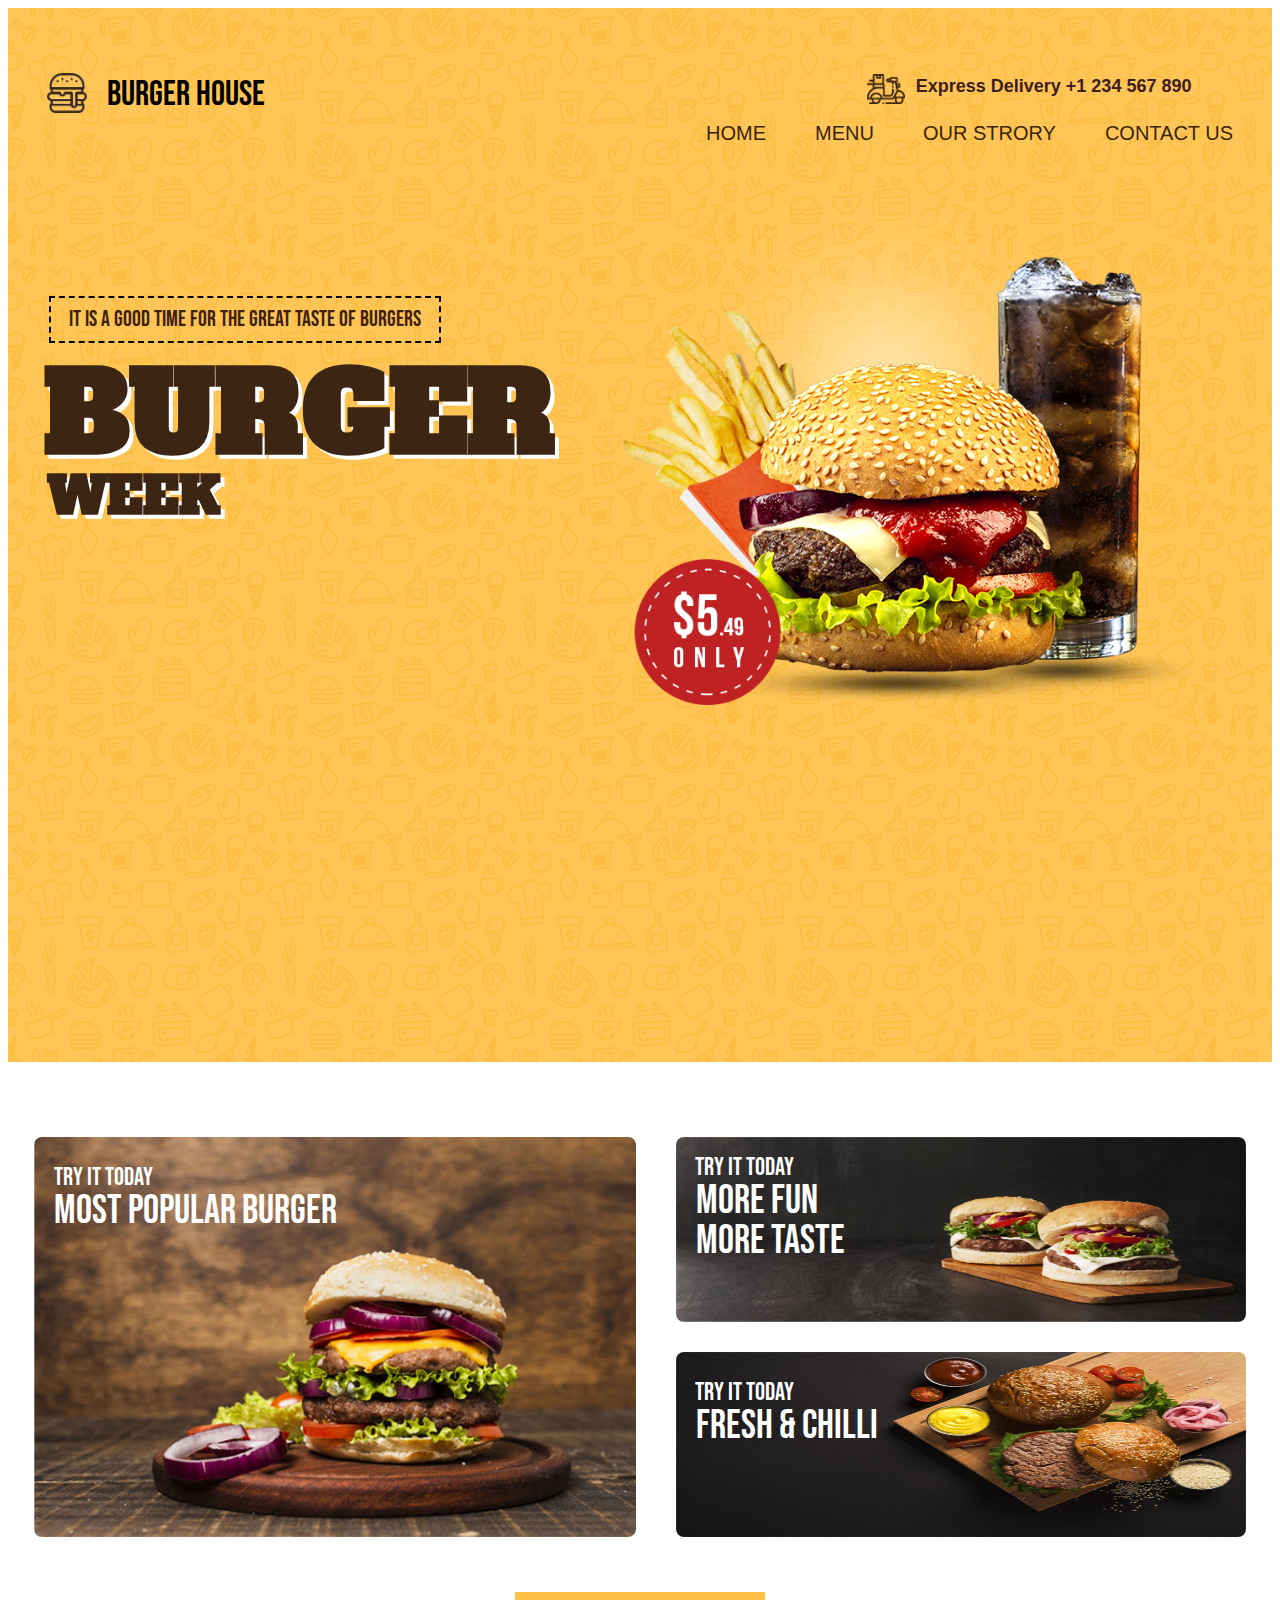
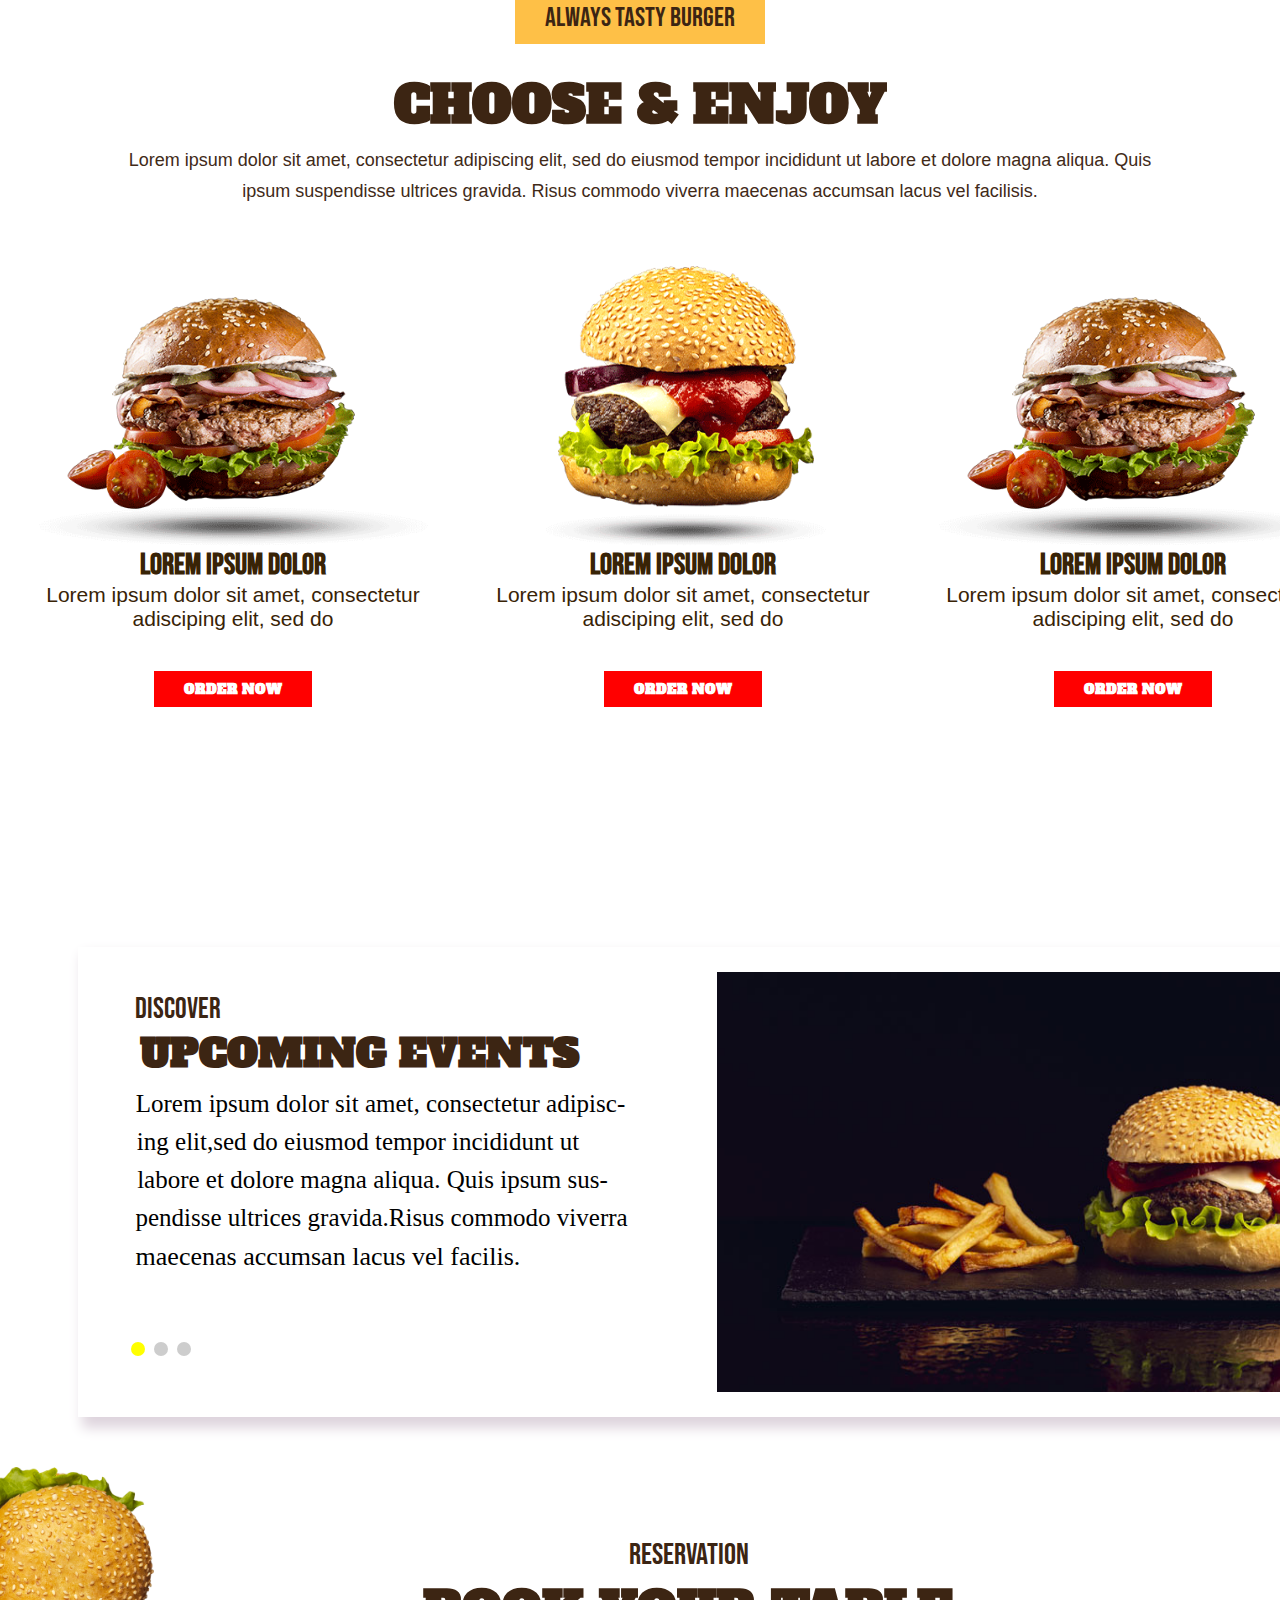
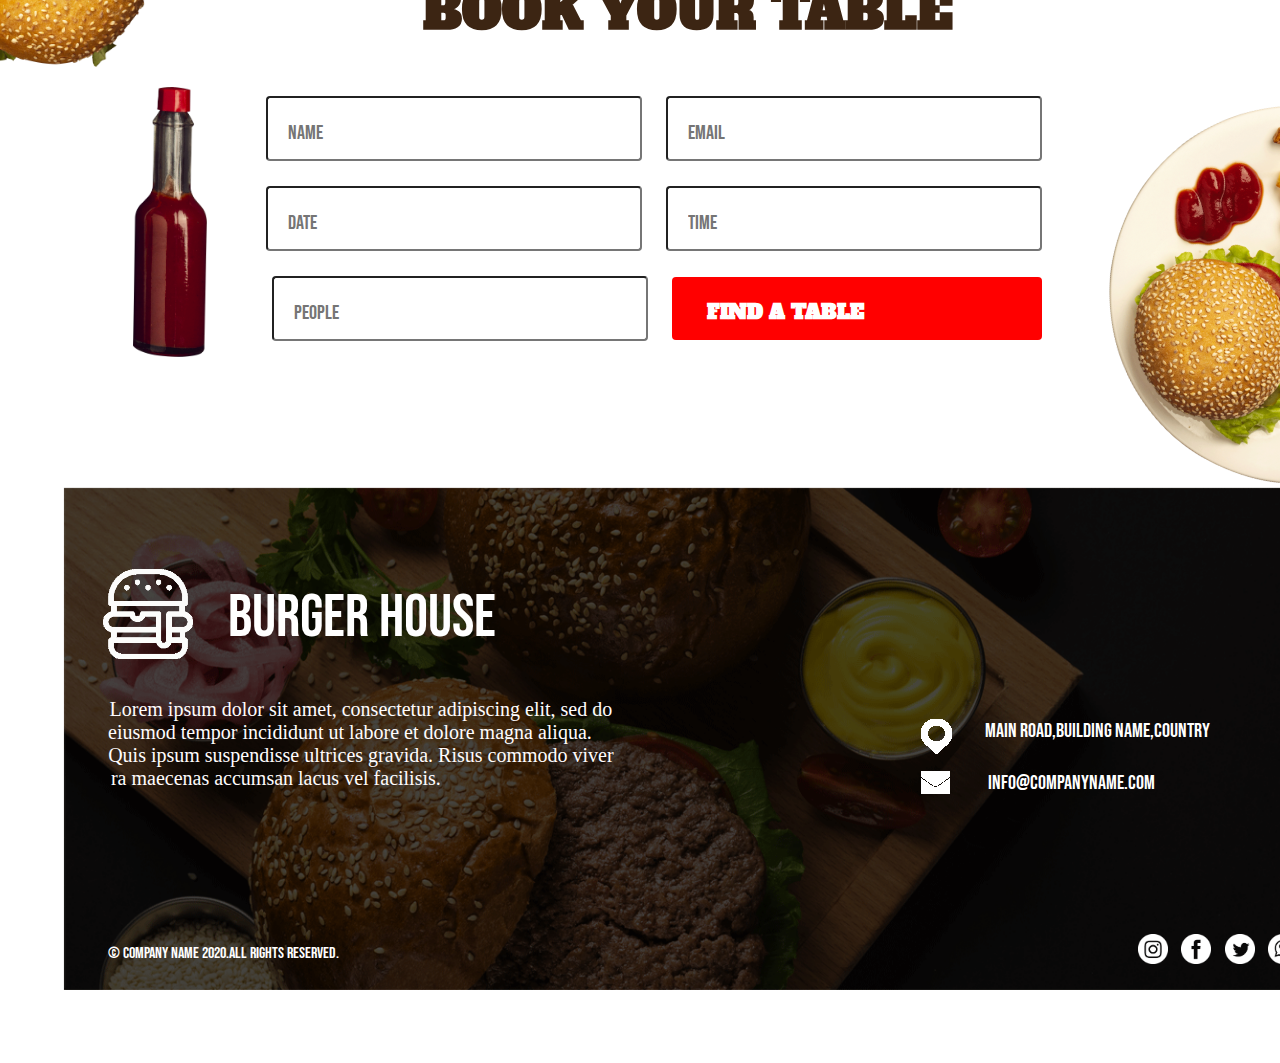
==== maquette1.html @ d950c891 "Mon restaurant favoris" ====
<html>
    <head>
       <meta charset="utf-8">
       <title>maquette</title>
       <link href="https://fonts.googleapis.com/css2?family=Alfa+Slab+One&family=Bebas+Neue&display=swap" rel="stylesheet">
       <link rel="stylesheet" href="maquette1.css">
    </head>
<body>
    <div class="whole-contener">
        <div class="square-one">
            <div class="burger-items">
                <div class="logo-burger">
                    <div><img src="logo.png" height="40px" alt=""></div>
                    <div class="burger-house">BURGER HOUSE</div>
                </div>
               <div class="its-burger-week-container">
                    <div class="dashed-square">IT IS A GOOD TIME FOR THE GREAT TASTE OF BURGERS</div>
                    <div class="burger">BURGER</div>
                    <div class="week">WEEK</div>
               </div>
            </div>
            <div class="home-menu-frites-container">
               <div>
                    <div class="moto-express">
                        <div class="logo-moto"><img src="Vector-Smart-Object.png" height="30px" alt=""></div>
                        <div class="express-delivered">Express Delivery +1 234 567 890</div>
                    </div><br>
                    <div class="home-menu-our-contact-container">
                        <a href="#" id="home">HOME</a>
                        <a href="#" id="menu">MENU</a>
                        <a href="#" id="our-story">OUR STRORY</a>
                        <a href="#" id="contact-us">CONTACT US</a>
                    </div>
                </div>
                <div class="drinks-frites">
                    <img src="Glow-image.png" class="glow-image" height="500px" alt="">
                    <img src="frites-drinks.png" class="frites" width="600px" alt="">
                </div>
            </div>
        </div>
            <div class="square-two">
                    <div id="square-two-first-burger">
                        <span id="try-it">TRY IT TODAY</span>
                        <span id="most-popular">MOST POPULAR BURGER</span>
                        <img src="Burger2.jpg" id="first-burger" height="400px" alt="">
                    </div>
                    <div class="square-two-small-burgers">
                        <div id="burg-one">
                            <span id="burg1-a">TRY IT TODAY</span>
                            <span id="burg1-b">MORE FUN</span>
                            <span id="burg1-c">MORE TASTE</span>
                            <img src="Burger1.jpg" height="185px" id="first-small-burger" width="570px" alt="">
                        </div>
                        <div id="burg-two">
                            <span id="burg2-a">TRY IT TODAY</span>
                            <span id="burg2-b">FRESH & CHILLI</span>
                            <img src="Petits-burger.jpg" height="185px" id="second-small-burger" width="570px" alt="">
                        </div>
                    </div>
            </div>
            <div class="square3">
                <div id="ecriture-jaune">ALWAYS TASTY BURGER</div>
                <div id="ecriture-gras">CHOOSE & ENJOY</div>
                <div id="ecriture-ligne1">Lorem ipsum dolor sit amet, consectetur adipiscing elit, sed do eiusmod tempor incididunt ut labore et dolore magna aliqua. Quis</div>
                <div id="ecriture-ligne2">ipsum suspendisse ultrices gravida. Risus commodo viverra maecenas accumsan lacus vel facilisis.</div>

            </div>
            <div class="square5">
                    <div class="square5-first-div">
                        <img src="Burger.png" height="250px" id="img" alt="">
                        <div id="square5-title">LOREM IPSUM DOLOR</div>
                        <div id="square5-lorem">Lorem ipsum dolor sit amet, consectetur adisciping elit, sed do</div>
                        <div id="square5-button"><button>ORDER NOW</button></div>
                    </div>
                    <div class="square5-second-div">
                        <img src="Burger-Image.png" height="290px" id="img2" alt="">
                        <div id="square5-title">LOREM IPSUM DOLOR</div>
                        <div id="square5-lorem">Lorem ipsum dolor sit amet, consectetur adisciping elit, sed do</div>
                        <div id="square5-button"><button>ORDER NOW</button></div>
                    </div>
                    <div class="square5-third-div">
                        <img src="Burger.png" height="250px" id="img" alt="">
                        <div id="square5-title">LOREM IPSUM DOLOR</div>
                        <div id="square5-lorem">Lorem ipsum dolor sit amet, consectetur adisciping elit, sed do</div>
                        <div id="square5-button"><button>ORDER NOW</button></div>
                    </div>
            </div>
            <div class="square6">
                <div class="carré">
                <div class="discover">
                    <div id="DISCOVER">DISCOVER</div>
                    <div id="upcoming">UPCOMING EVENTS</div>
                    <div id="adipisc">Lorem ipsum dolor sit amet, consectetur adipisc-</div>
                    <div id="incididunt">ing elit,sed do eiusmod tempor incididunt ut</div>
                    <div id="labore">labore et dolore magna aliqua. Quis ipsum sus-</div>
                    <div id="pendise">pendisse ultrices gravida.Risus commodo viverra</div>
                    <div id="maecenas">maecenas accumsan lacus vel facilis.</div>
                    <div class="three-smal-circles">
                        <div id="three-first-small-circle"></div>
                        <div id="three-second-small-circle"></div>
                        <div id="three-third-small-circle"></div>
                    </div>
                </div>
                <div class="imgz"><img src="Food-Image.jpg" height="420px" width="620px" alt=""></div>
                </div>
            </div>
            <div class="square7">
                <span id="Burg"><img src="Burger3.png" height="200px" alt=""></span>
                <span id="reservation">RESERVATION</span>
                <div id="BOOK">BOOK YOUR TABLE</div>
            <form action="" class="form">
                <div>
                    <input type="text" id="name" placeholder="NAME"> 
                    <input type="text" id="email"  placeholder="EMAIL">
                </div> 
                <div>
                    <input type="text"  id="date" placeholder="DATE"> 
                    <input type="text" id="time" placeholder="TIME">
                </div> 
                <div class="people-button">
                    <input type="text" id="people" placeholder="PEOPLE"> 
                    <button class="button1">FIND A TABLE</button>
                </div> 
                
            </form>
            <div id="bottle"><img src="Bottle.png" height="270px" alt=""></div>
            <span id="plat"><img src="plats-burger.png" height="375px" alt="" style="transform:rotate(70deg)"><span>
           </div>
            <div class="square8">
                <div id="ligne1">
                    <img src="logo1.png" height="90px" id="burger-blanc" alt="">
                </div>
                <div id="ligne2">BURGER HOUSE</div>
                <div id="ligne3">
                    <div>Lorem ipsum dolor sit amet, consectetur adipiscing elit, sed do</div>
                    <div id="eiusmod">eiusmod tempor incididunt ut labore et dolore magna aliqua.</div>
                    <div id="quis">Quis ipsum suspendisse ultrices gravida. Risus commodo viver</div>
                    <div id="ra">ra maecenas accumsan lacus vel facilisis.</div>
                </div>
                <div id="ligne4">
                    <img src="email.png" height="23px" alt="">
                    <span id="info">INFO@COMPANYNAME.COM</span>
                </div>
                <div>
                <div id="ligne5">© COMPANY NAME 2020.ALL RIGHTS RESERVED.</div>
                </div>
                <div id="ligne6">
                    <a href="https://www.instagram.com/sesso279/">
                        <img src="instagram.png" id="intagram" alt=""  height="30px">
                    </a>
                    <a href="https://www.facebook.com/profile.php?id=100075703622354">
                        <img src="facebook.png" alt="" height="30px">
                    </a>
                    <a href="https://twitter.com/SessoAyida"><img src="Twitter.png" alt="" height="30px"></a>
                    <a href="https://api.whatsapp.com/send?phone=%2B22893591229"><img src="watsap.png" alt="" height="30px"></a>
                </div>
                <div id="ligne7">
                    <img src="localisation.png" height="35px" alt="">
                    <span id="main">MAIN ROAD,BUILDING NAME,COUNTRY</span>
                </div>
                <img src="Layer.png" width="1275px" id="last-image" alt="">
            </div> 
</body>
</html>
---- maquette1.css ----
.square-one{
    background-image: url(./background.png) ;
    margin: auto;
    width: 100%;
    height: 100%;
    padding: 0px 0px 170px 0px;
}
.glow-image{
    position: absolute;
    margin-left: 430px;
    margin-top: -150px;
}
.burger-items{
    float: left;
}
.home-menu-frites-container{
    float: right;
    margin-top: -200px;
}
.its-burger-week-container{
    margin-top: 90px;
    margin-left: -19px;
    align-items: center;
}
.logo-burger{
    width: 305px;
    margin-left: 39px;
    display: flex;
    margin-top: 65px;
    font-size: 35px;
    font-family: 'bebas neue';
}
.burger-house{
    margin-left: 20px;
}
.home-menu-our-contact-container{
    width: 600px;
    margin-right: -34px;
    float: right;
}
.home-menu-our-contact-container a{
    text-decoration: none;
    color: #382306 ;
    margin-top: 20px;
    font-size: 20px;
    font-family: 'Lucida Sans', 'Lucida Sans Regular', 'Lucida Grande', 'Lucida Sans Unicode', Geneva, Verdana, sans-serif;
}
#home{
    margin-right: 45px;
}
#menu{
    margin-right: 45px;
}
#our-story{
    margin-right: 45px;
}
.moto-express{
    text-align: center;
    display: flex;
    width: 500px;
    margin-left: 1100px;
    margin-top: -255px;
}
.logo-moto {
    margin-top: -2px;
    margin-right: -219px;
    margin-left: 95px;
}
.express-delivered{
    padding: 0px 30px;
    font-size: 18px;
    color: #3c1d22;
    font-family: 'Lucida Sans', 'Lucida Sans Regular', 'Lucida Grande', 'Lucida Sans Unicode', Geneva, Verdana, sans-serif;
    font-weight: bold;
    margin-left: 200px;
}
.dashed-square{
    margin-left: 60px;
    font-family:'bebas neue';
    border: 2px solid black;
    padding: 8px 18px;
    border-style:dashed;
    font-size: 22px;
    color: #40210f;
    display: inline-block;
    margin-top: 90px;
}
.burger{
    margin-left: 55px;
    font-family:'Alfa Slab One';
    color: #3c2513;
    text-shadow: 4px 4px 0px  white;
    margin-top: -4px;
    font-size: 110px;
    font-weight: bolder;
}
.week{
    margin-left: 58px;
    font-family: 'Alfa Slab One';
    margin-top: -28px;
    text-shadow: 4px 4px 0px white;
    color: #3c2513;
    font-size: 50px;
    font-weight: bolder;
}
.frites{
    position: relative;
    margin-top: -25px;
    margin-left: 400px;  
}
.drinks-frites {
    margin-left: 550px;
    margin-top: 160px;
}
.square-two{
    display: flex;
    padding-top: 40px;
    margin: auto;
    width: 100%;
    justify-content: center;
}
#square-two-first-burger{ 
    margin-top: 35px;
    position: relative;
    margin-left: 0px;
}
#first-burger{
    border-radius: 8px;
}
#try-it{
    margin-top: 25px;
    font-size: 25px;
    font-family:'bebas neue';
    color: white;
    margin-left: 20px;
    position: absolute;
}
#most-popular{
    margin-top: 50px;
    font-size: 40px;
    font-family:'bebas neue';
    color: white;
    margin-left: 20px;
    position: absolute;
}
.square-two-small-burgers{
    margin-top: 10px;
    margin-left: 40px;
}
#burg-one{
    margin-top: 25px;
    padding-bottom: 5px;
    position: relative;
}
#first-small-burger{
    border-radius: 8px;
}
#burg1-a{
    position: absolute;
    font-size: 25px;
    font-family:'bebas neue';
    color: white;
    margin-left: 19px;
    margin-top: 15px;
}
#burg1-b{
    position: absolute;
    font-family:'bebas neue';
    color: white;
    font-size: 40px;
    margin-left: 20px;
    margin-top: 40px;
}
#burg1-c{
    position: absolute;
    font-family:'bebas neue';
    color: white;
    font-size: 40px;
    margin-left: 20px;
    margin-top: 80px;
}
#burg-two{margin-top: 25px;
    position: relative;
}
#second-small-burger{
    border-radius: 8px;
}
#burg2-a{
    position: absolute;
    font-size: 25px;
    font-family:'bebas neue';
    color: white;
    margin-left: 19px;
    margin-top: 25px;
}
#burg2-b{
    position: absolute;
    font-family:'bebas neue';
    color: white;
    font-size: 40px;
    margin-left: 20px;
    margin-top: 50px;
}
.square3{
    height: 320px;
    margin-left: 300px;
   width: 100%;
    margin: auto;
    text-align: center;
}
#ecriture-jaune{
    background-color:#fec047 ;
    color: #3c2513;
    font-size: 27px;
    font-family: 'bebas neue';
    padding: 10px 30px;
    margin-top: 55px;
    display: inline-block;
}
#ecriture-gras{
    font-weight: bold;
    font-family:'Alfa Slab One' ;
    color: #3c2513;
    margin-top: 27px;
    font-size: 50px;
    color: #3c2513;
}
#ecriture-ligne1{
    margin-top: 10px;
    font-family: 'Segoe UI', Tahoma, Geneva, Verdana, sans-serif;
    font-size: 18px;
    color: #412a18;
}
#ecriture-ligne2{
    color:#412a18;
    font-family: 'Segoe UI', Tahoma, Geneva, Verdana, sans-serif;
    margin-top: 10px;
    font-size: 18px;
}
#img1{
    margin-right: 10px;
}
#img3{
    margin-left: -5px;

}
.square5{
    display: flex;
    width: 100%;
    height: 600px;
    justify-content: space-around;
}
#lorem-div{
    font-weight: bold;
    margin-left: 70px;
    font-size: 35px;
    font-family: 'bebas neue';
    color:#3c2513 ;
}
.square5-first-div{
    font-size: 21px; 
    margin-top: 40px;
    width: 450px;
    color: #0f1111;
    text-align: center;

}
.square5-second-div{
    text-align: center;
    margin-top: 0px;
    width: 450px;
    color: #0f1111;
    text-align: center;
 }
 .square5-third-div{
    text-align: center;
    font-size: 21px; 
    margin-top: 40px;
    width: 450px;
    color: #0f1111;
 }
 #img2{
    width: 450px;
 }
#img{
   width: 450px;
}
#square5-title{
   font-family: 'bebas neue';
   color: #382306;
   font-weight: bold;
   font-size: 30px;
}
#square5-lorem{
    font-family: 'Lucida Sans', 'Lucida Sans Regular', 'Lucida Grande', 'Lucida Sans Unicode', Geneva, Verdana, sans-serif;
    color: #382306;
    font-size: 21px;
}
.square6{
    margin: auto;
    width: 100%;
    margin-top: 90px;
    text-align: center;
   
}
.carré{
    background-color:white;
    margin-left: 70px;
    width: 1240px;
    height: 470px;
    display: flex;
    justify-content: center;
    box-shadow: 6px 9px 12px 2px rgb(222, 212, 221);
   
}
#square5-button button{
    margin-top: 40px;
    padding: 9px 30px;
    border: none;
    color: #ffffff;
   font-weight: bold;
   font-family: 'Alfa Slab One';
    background-color: red;
}
.imgz{
    margin-top: 25px;
    margin-right: 250px;
    margin-left: 70px;
}
.discover{
    margin-top: 45px;
    padding: 0px 60px;
    margin-right: -350px;
    margin-left: -185px;
}
#DISCOVER{
    color: #3c2513;
    font-size: 29px;
    font-family: 'bebas neue';
    margin-right: 265px;
}
.three-smal-circles{
    width: 60px;
    display: flex;
    justify-content: space-between;
    margin-top: 70px;
    margin-left: 447px;
}
#three-first-small-circle{
    width: 10px;
    border-radius: 50%;
    padding: 7px 2px;
    background-color: yellow;
}
#three-second-small-circle{
    width: 10px;
    border-radius: 50%;
    padding: 7px 2px;
    background-color: #cdcdcd;
}
#three-third-small-circle{
    width: 10px;
    border-radius: 50%;
    padding: 7px 2px;
    background-color: #cdcdcd;
}
#upcoming{
    font-weight: bold;
    color: #3c2513;
    font-family:'Alfa Slab One';
    width: 600px;
    margin-left: 375px;
    margin-right: 278px;
    font-size: 39px;
}
#adipisc{
    margin-top: 10px;
    margin-left: 140px;
    font-size: 25px;
}
#incididunt{
    margin-top: 10px;
    font-size: 25px;
    margin-left: 95px;

}
#labore{
    margin-top: 10px;
    font-size: 25px;
    margin-left: 124px;
}
#pendise{
    margin-top: 10px;
    margin-left: 142px;
    font-size: 25px;
}
#maecenas{
    margin-top: 10px;
    margin-left: 35px;
    font-size: 26px;
}
.discover{
    display: inline-block;
}
.img{
    display: inline-block;
}
.square7{
    margin: auto;
    width: 100%;
    padding-bottom: 127px;
    margin-top: 50px;
    text-align: center;
   
}
#Burg{
    margin-right: 1075px;
    position: relative;
    margin-left: -108px;
}
#reservation{
    margin: auto;
    color: #3c2513;
    font-size: 30px;
    font-family: 'bebas neue';
    margin-top: 70px;
    position: absolute;
    margin-left: -600px;
}
#BOOK{
    font-size: 50px;
    color: #3c2513;
    margin-top: -90px;
    margin-bottom: 150px;
    font-weight: bold;
    margin-left: 95px;
    font-family:'Alfa Slab One';
}
.form{
    margin-top: -100px;
    margin-left: -72px;
}
#name{
    margin-right: 10px;
    font-size: 20px;
    font-family: 'bebas neue';
    color:black;
    margin-bottom: 25px;
    margin-left: 170px;
    padding: 23px 180px 14px 20px;
}
#email{
    margin-right: 70px;
    font-size: 20px;
    font-family: 'bebas neue';
    color:black;
    margin-left: 10px;
    padding: 23px 180px 14px 20px;

}
#date{
    margin-right: 10px;
    font-size: 20px;
    font-family: 'bebas neue';
    color:black;
    margin-left: 170px;
    padding: 23px 180px 14px 20px;
}
#time{
    font-size: 20px;
    font-family: 'bebas neue';
    color:black;
    margin-right: 70px;
    margin-left: 10px;
    padding: 23px 180px 14px 20px;
}
input{
    border-radius: 4px;
}
.button1{
    margin-right: 85px;
    font-size: 20px;
    border-radius: 4px;
    font-family: 'Alfa Slab One';
    color:white;
    font-weight: bold;
    border: none;
    background-color: red;
    margin-left: 10px;
    padding: 21px 178px 14px 35px;
}
#people{
    margin-right: 10px;
    font-size: 20px;
    font-family: 'bebas neue';
    color:black;
    margin-left: 200px;
    padding: 23px 180px 14px 20px;
}
.people-button{
    margin-top: 25px;
    position: relative;
    margin-right: 10px;
    margin-bottom: -50px;
}
#bottle{
    margin-top: -270px;
    margin-right: 940px;
}
#plat img{
    margin-left: 468px;
    position: absolute;
    margin-top: -250px;
}
.square8{
    margin: auto;
    padding-bottom: 65px;
    width: 1380px;
    text-align: center;
    
}
#last-images{
    margin-top: 150px;
    width: 1050px;
    position: relative;
}
#ligne1{
    color: white;
    position: absolute;
    margin-top: 85px;
    margin-left: 95px;
}
#ligne2{
    position: absolute;
    font-family: 'bebas neue';
    font-size: 60px;
    margin-top: 98px;
    margin-left: 220px;
    color: white;

}
#ligne3{
    color:#fffcfd;
    position: absolute;
    font-size: 20px;
    margin-top: 214px;
    margin-left: 100px;
}
#eiusmod{
    margin-right: 22px;
}
#ra{
    margin-right: 170px;

}
#ligne4{
    position: absolute;
    margin-top: 287px;
    margin-left: 913px;}
#info{
    margin-left: 38px;
    position: absolute;
    margin-right: -300px;
    font-size: 20px;
    font-family: 'bebas neue';
    color: white;
}
#ligne5{
    position: absolute;
    margin-top: 460px;
    color:white ;
    font-size: 16px;
    font-family: 'bebas neue';
    margin-left: 100px;
}
#ligne6{
        display: flex;
        justify-content:space-between ;
        margin-left: 1130px;
        width: 160px;
        height: 50px;
        position: absolute;
        margin-top: 450px;
}
#ligne7{
    position: absolute;
    margin-top: 235px;
    margin-left: 913px;
}

#main{
    margin-left: -5px;
    width: 300px;
    position: absolute;
    color: white;
    margin-bottom:100px;
    font-size: 20px;
    font-family:'bebas neue';
}

ul{
    list-style: none;
    color:#3d2a00 ;
    font-family: 'bebas neue';
    margin-top: 15px;
    padding: 0px 180px;
    margin-left: 515px;
    display: inline-flex;
    width: 275px;
    justify-content: space-between;
}
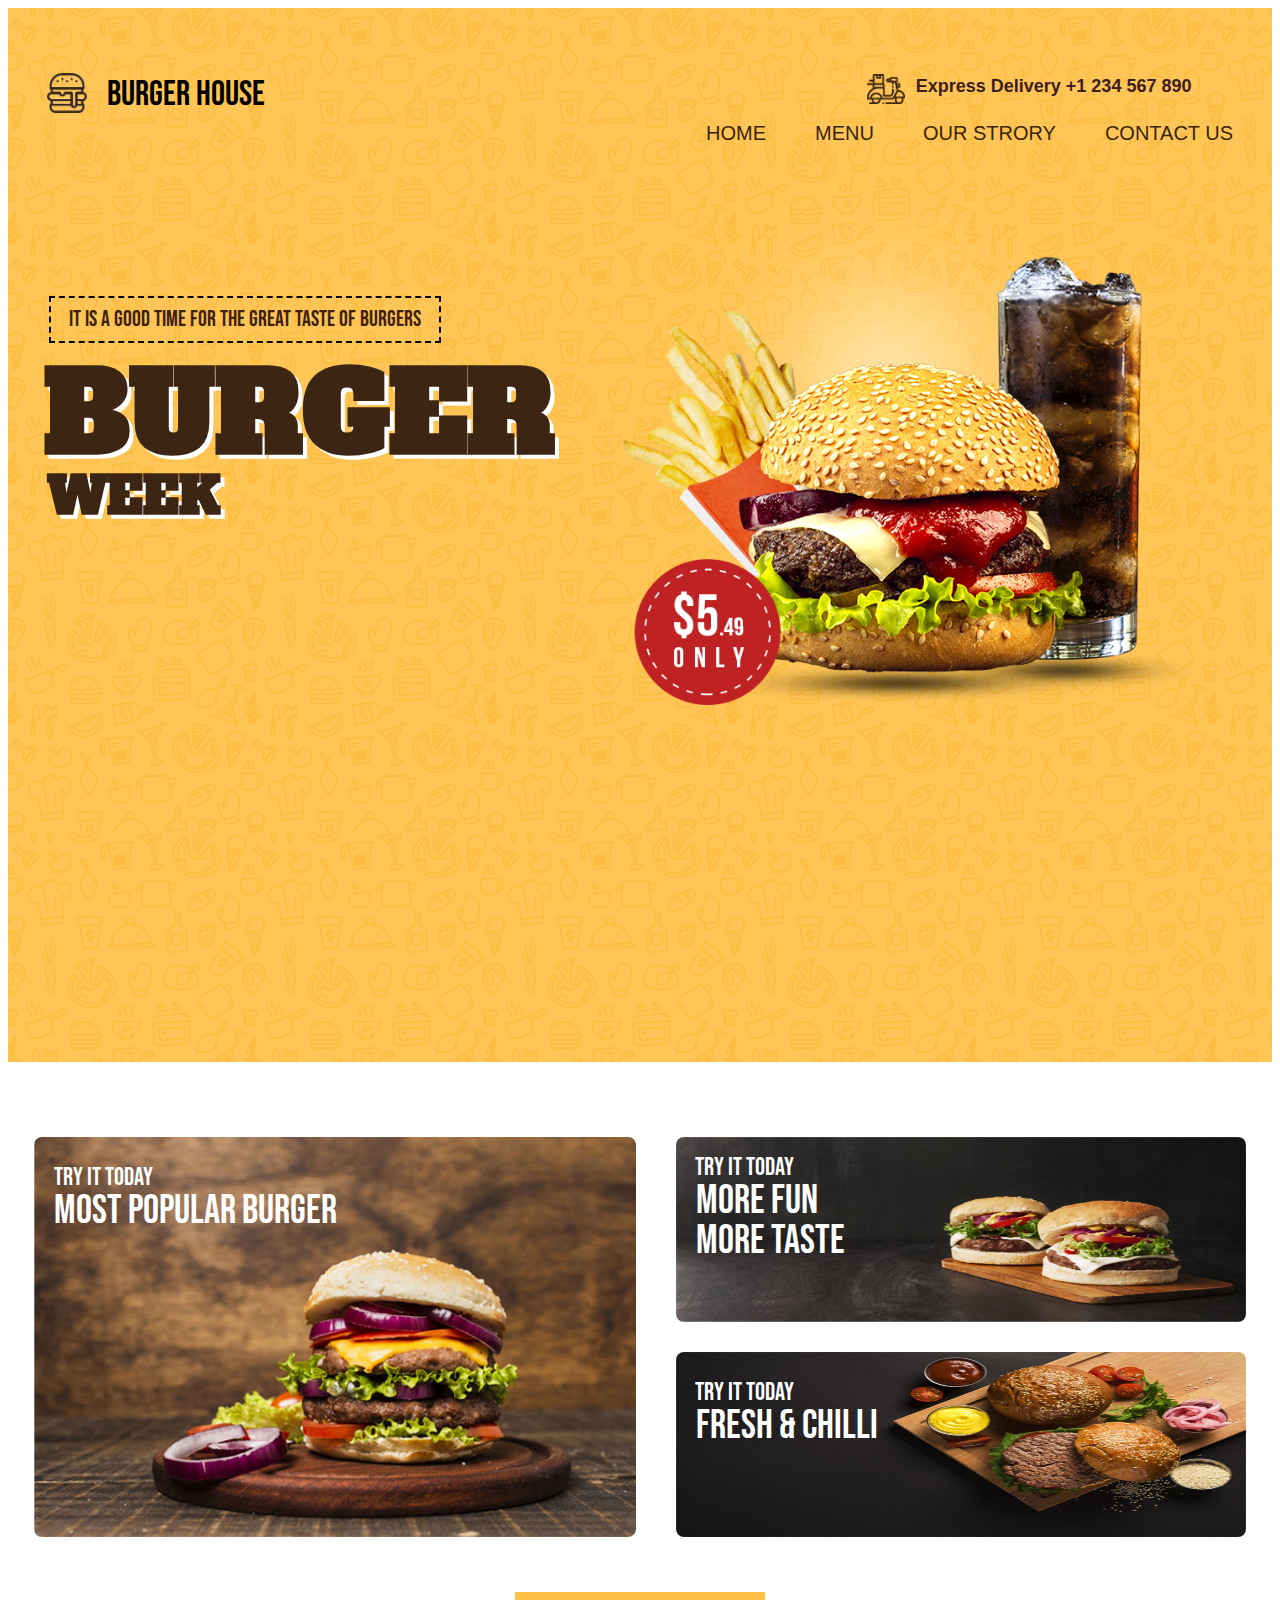
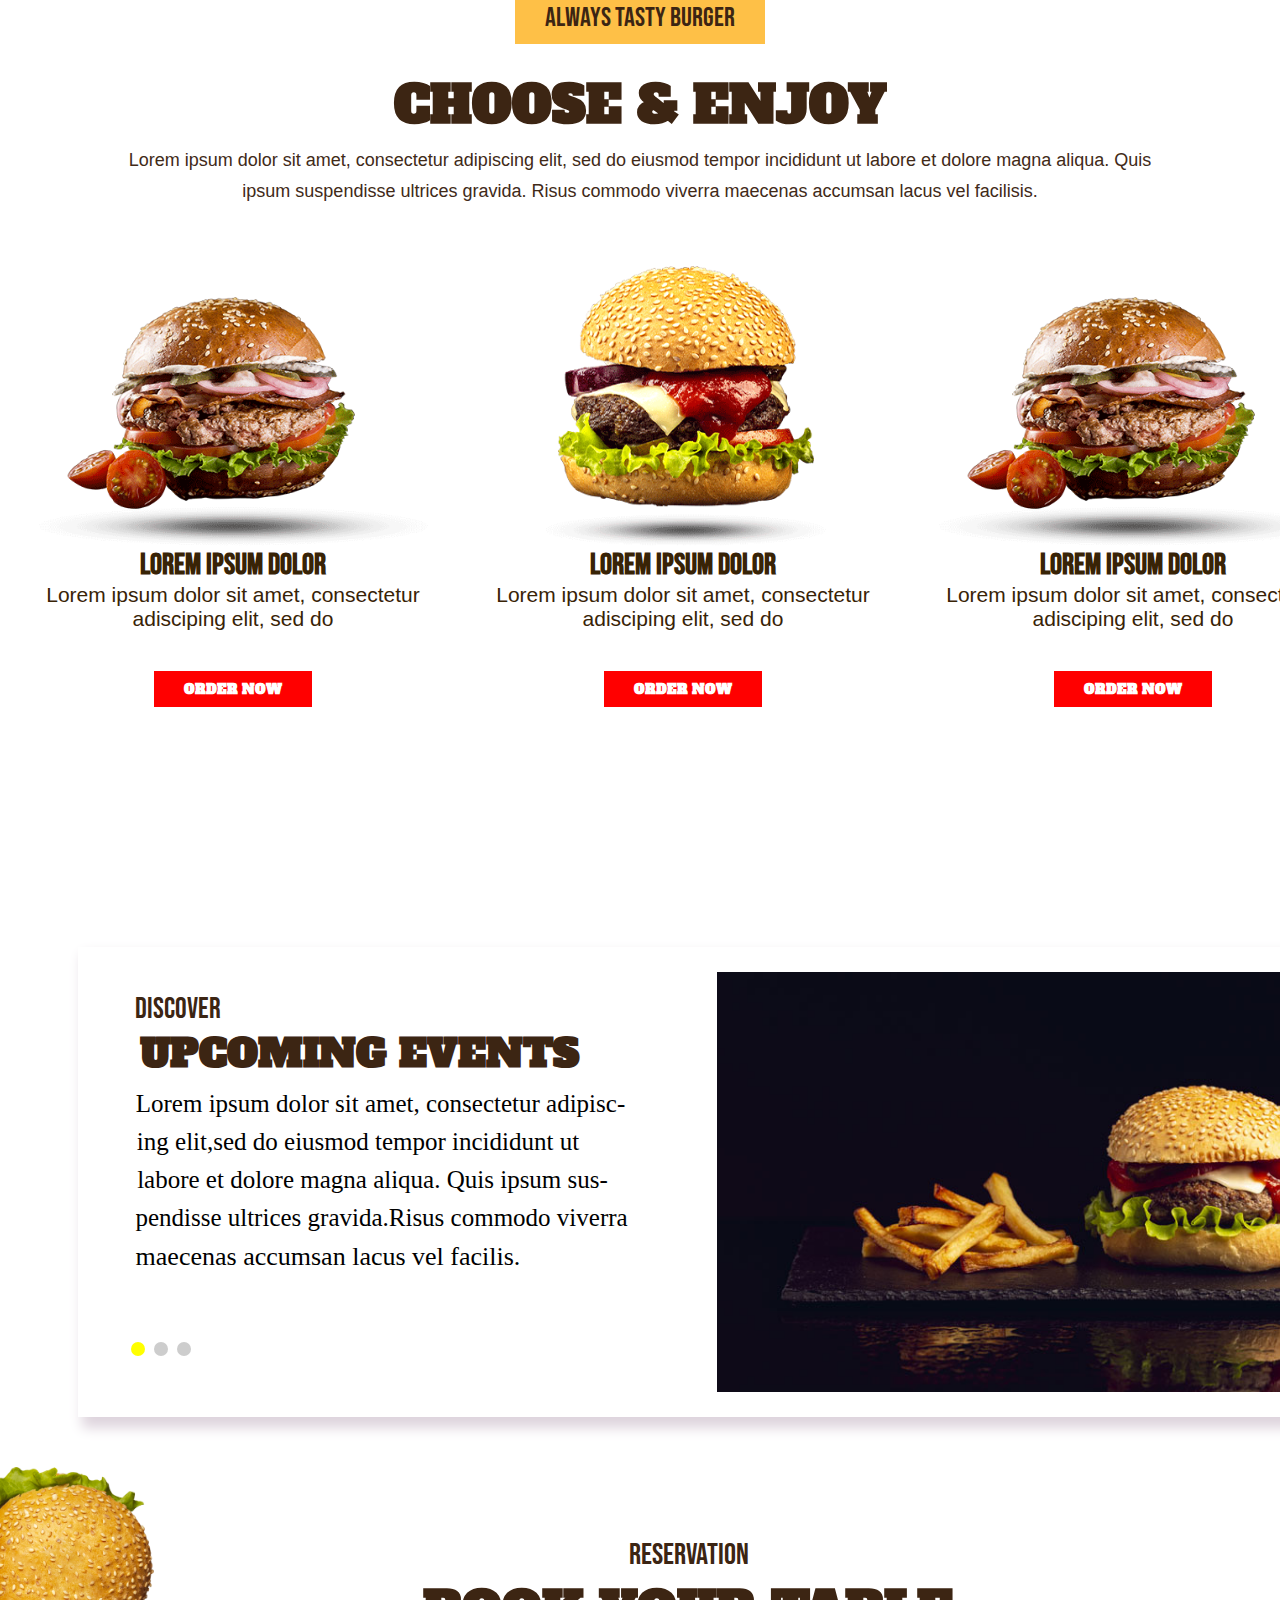
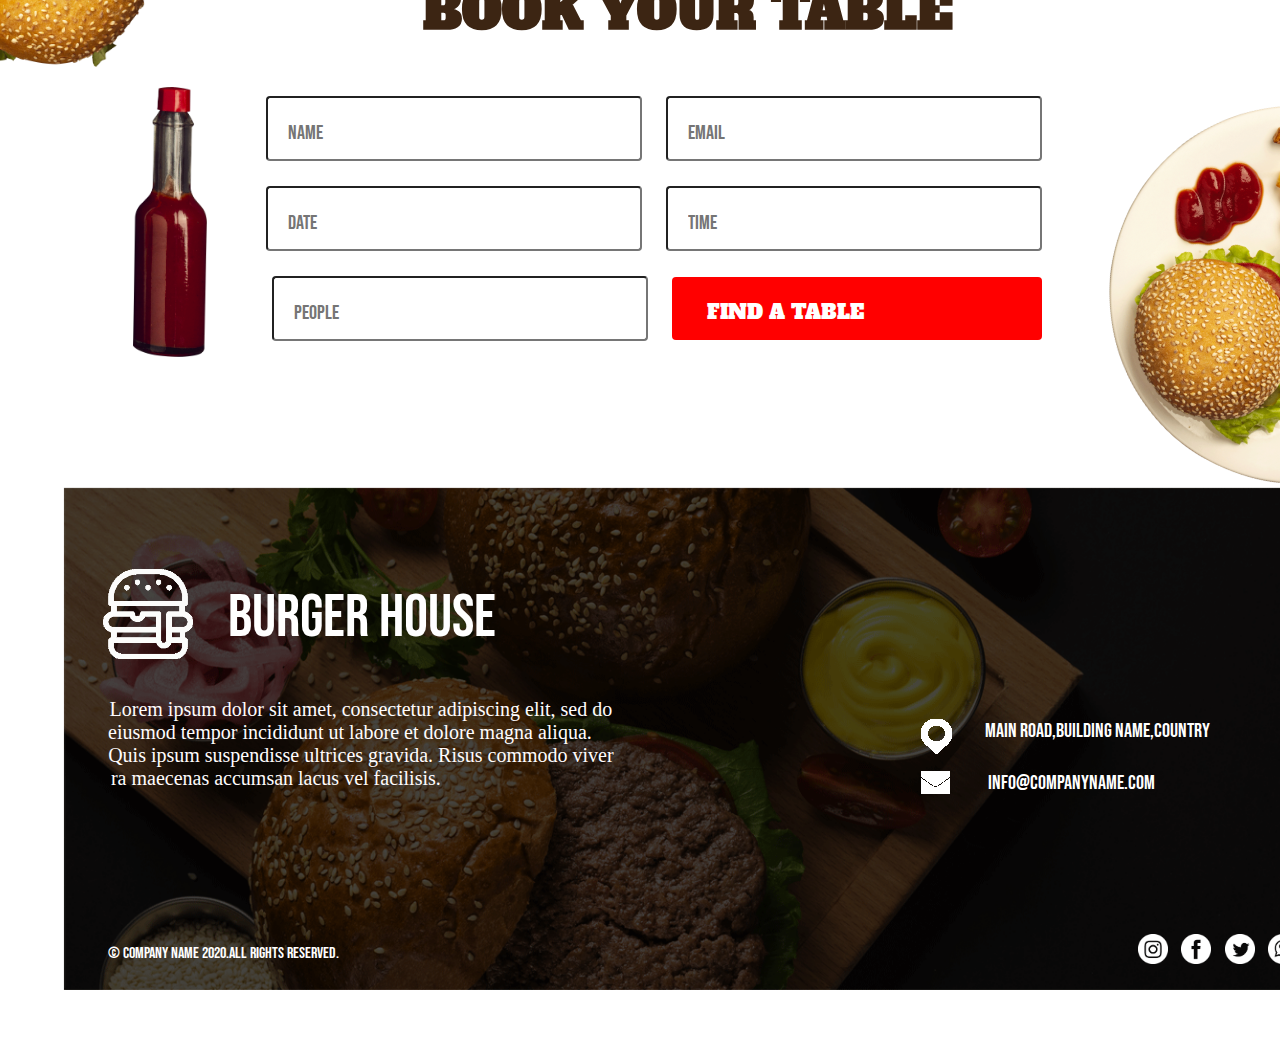
==== commit 0840a4c5: "arranger les fichiers" ====
--- a/maquette1.html
+++ b/maquette1.html
@@ -10,7 +10,7 @@
         <div class="square-one">
             <div class="burger-items">
                 <div class="logo-burger">
-                    <div><img src="logo.png" height="40px" alt=""></div>
+                    <div><img src="././/Restaurant/logo.png" height="40px" alt=""></div>
                     <div class="burger-house">BURGER HOUSE</div>
                 </div>
                <div class="its-burger-week-container">
@@ -22,7 +22,7 @@
             <div class="home-menu-frites-container">
                <div>
                     <div class="moto-express">
-                        <div class="logo-moto"><img src="Vector-Smart-Object.png" height="30px" alt=""></div>
+                        <div class="logo-moto"><img src="././/Restaurant/Vector-Smart-Object.png" height="30px" alt=""></div>
                         <div class="express-delivered">Express Delivery +1 234 567 890</div>
                     </div><br>
                     <div class="home-menu-our-contact-container">
@@ -33,8 +33,8 @@
                     </div>
                 </div>
                 <div class="drinks-frites">
-                    <img src="Glow-image.png" class="glow-image" height="500px" alt="">
-                    <img src="frites-drinks.png" class="frites" width="600px" alt="">
+                    <img src="././/Restaurant/Glow-image.png" class="glow-image" height="500px" alt="">
+                    <img src="././/Restaurant/frites-drinks.png" class="frites" width="600px" alt="">
                 </div>
             </div>
         </div>
@@ -42,50 +42,50 @@
                     <div id="square-two-first-burger">
                         <span id="try-it">TRY IT TODAY</span>
                         <span id="most-popular">MOST POPULAR BURGER</span>
-                        <img src="Burger2.jpg" id="first-burger" height="400px" alt="">
+                        <img src="././/Restaurant/Burger2.jpg" id="first-burger" height="400px" alt="">
                     </div>
                     <div class="square-two-small-burgers">
                         <div id="burg-one">
                             <span id="burg1-a">TRY IT TODAY</span>
                             <span id="burg1-b">MORE FUN</span>
                             <span id="burg1-c">MORE TASTE</span>
-                            <img src="Burger1.jpg" height="185px" id="first-small-burger" width="570px" alt="">
+                            <img src="././/Restaurant/Burger1.jpg" height="185px" id="first-small-burger" width="570px" alt="">
                         </div>
                         <div id="burg-two">
                             <span id="burg2-a">TRY IT TODAY</span>
                             <span id="burg2-b">FRESH & CHILLI</span>
-                            <img src="Petits-burger.jpg" height="185px" id="second-small-burger" width="570px" alt="">
+                            <img src="././/Restaurant/Petits-burger.jpg" height="185px" id="second-small-burger" width="570px" alt="">
                         </div>
                     </div>
             </div>
-            <div class="square3">
+            <div class="square-three">
                 <div id="ecriture-jaune">ALWAYS TASTY BURGER</div>
                 <div id="ecriture-gras">CHOOSE & ENJOY</div>
                 <div id="ecriture-ligne1">Lorem ipsum dolor sit amet, consectetur adipiscing elit, sed do eiusmod tempor incididunt ut labore et dolore magna aliqua. Quis</div>
                 <div id="ecriture-ligne2">ipsum suspendisse ultrices gravida. Risus commodo viverra maecenas accumsan lacus vel facilisis.</div>
 
             </div>
-            <div class="square5">
-                    <div class="square5-first-div">
-                        <img src="Burger.png" height="250px" id="img" alt="">
-                        <div id="square5-title">LOREM IPSUM DOLOR</div>
-                        <div id="square5-lorem">Lorem ipsum dolor sit amet, consectetur adisciping elit, sed do</div>
-                        <div id="square5-button"><button>ORDER NOW</button></div>
+            <div class="square4">
+                    <div class="square4-first-div">
+                        <img src="././/Restaurant/Burger.png" height="250px" id="img" alt="">
+                        <div id="square4-title">LOREM IPSUM DOLOR</div>
+                        <div id="square4-lorem">Lorem ipsum dolor sit amet, consectetur adisciping elit, sed do</div>
+                        <div id="square4-button"><button>ORDER NOW</button></div>
                     </div>
-                    <div class="square5-second-div">
-                        <img src="Burger-Image.png" height="290px" id="img2" alt="">
-                        <div id="square5-title">LOREM IPSUM DOLOR</div>
-                        <div id="square5-lorem">Lorem ipsum dolor sit amet, consectetur adisciping elit, sed do</div>
-                        <div id="square5-button"><button>ORDER NOW</button></div>
+                    <div class="square4-second-div">
+                        <img src="././/Restaurant/Burger-Image.png" height="290px" id="img2" alt="">
+                        <div id="square4-title">LOREM IPSUM DOLOR</div>
+                        <div id="square4-lorem">Lorem ipsum dolor sit amet, consectetur adisciping elit, sed do</div>
+                        <div id="square4-button"><button>ORDER NOW</button></div>
                     </div>
-                    <div class="square5-third-div">
-                        <img src="Burger.png" height="250px" id="img" alt="">
-                        <div id="square5-title">LOREM IPSUM DOLOR</div>
-                        <div id="square5-lorem">Lorem ipsum dolor sit amet, consectetur adisciping elit, sed do</div>
-                        <div id="square5-button"><button>ORDER NOW</button></div>
+                    <div class="square4-third-div">
+                        <img src="././/Restaurant/Burger.png" height="250px" id="img" alt="">
+                        <div id="square4-title">LOREM IPSUM DOLOR</div>
+                        <div id="square4-lorem">Lorem ipsum dolor sit amet, consectetur adisciping elit, sed do</div>
+                        <div id="square4-button"><button>ORDER NOW</button></div>
                     </div>
             </div>
-            <div class="square6">
+            <div class="square5">
                 <div class="carré">
                 <div class="discover">
                     <div id="DISCOVER">DISCOVER</div>
@@ -101,11 +101,11 @@
                         <div id="three-third-small-circle"></div>
                     </div>
                 </div>
-                <div class="imgz"><img src="Food-Image.jpg" height="420px" width="620px" alt=""></div>
+                <div class="imgz"><img src="././/Restaurant/Food-Image.jpg" height="420px" width="620px" alt=""></div>
                 </div>
             </div>
-            <div class="square7">
-                <span id="Burg"><img src="Burger3.png" height="200px" alt=""></span>
+            <div class="square6">
+                <span id="Burg"><img src="././/Restaurant/Burger3.png" height="200px" alt=""></span>
                 <span id="reservation">RESERVATION</span>
                 <div id="BOOK">BOOK YOUR TABLE</div>
             <form action="" class="form">
@@ -123,12 +123,12 @@
                 </div> 
                 
             </form>
-            <div id="bottle"><img src="Bottle.png" height="270px" alt=""></div>
-            <span id="plat"><img src="plats-burger.png" height="375px" alt="" style="transform:rotate(70deg)"><span>
+            <div id="bottle"><img src="././/Restaurant/Bottle.png" height="270px" alt=""></div>
+            <span id="plat"><img src="././/Restaurant/plats-burger.png" height="375px" alt="" style="transform:rotate(70deg)"><span>
            </div>
-            <div class="square8">
+            <div class="square7">
                 <div id="ligne1">
-                    <img src="logo1.png" height="90px" id="burger-blanc" alt="">
+                    <img src="././/Restaurant/logo1.png" height="90px" id="burger-blanc" alt="">
                 </div>
                 <div id="ligne2">BURGER HOUSE</div>
                 <div id="ligne3">
@@ -138,7 +138,7 @@
                     <div id="ra">ra maecenas accumsan lacus vel facilisis.</div>
                 </div>
                 <div id="ligne4">
-                    <img src="email.png" height="23px" alt="">
+                    <img src="././/Restaurant/email.png" height="23px" alt="">
                     <span id="info">INFO@COMPANYNAME.COM</span>
                 </div>
                 <div>
@@ -146,19 +146,19 @@
                 </div>
                 <div id="ligne6">
                     <a href="https://www.instagram.com/sesso279/">
-                        <img src="instagram.png" id="intagram" alt=""  height="30px">
+                        <img src="././/Restaurant/instagram.png" id="intagram" alt=""  height="30px">
                     </a>
                     <a href="https://www.facebook.com/profile.php?id=100075703622354">
-                        <img src="facebook.png" alt="" height="30px">
+                        <img src="././/Restaurant/facebook.png" alt="" height="30px">
                     </a>
                     <a href="https://twitter.com/SessoAyida"><img src="Twitter.png" alt="" height="30px"></a>
                     <a href="https://api.whatsapp.com/send?phone=%2B22893591229"><img src="watsap.png" alt="" height="30px"></a>
                 </div>
                 <div id="ligne7">
-                    <img src="localisation.png" height="35px" alt="">
+                    <img src="././/Restaurant/localisation.png" height="35px" alt="">
                     <span id="main">MAIN ROAD,BUILDING NAME,COUNTRY</span>
                 </div>
-                <img src="Layer.png" width="1275px" id="last-image" alt="">
+                <img src="././/Restaurant/Layer.png" width="1275px" id="last-image" alt="">
             </div> 
 </body>
 </html>--- a/maquette1.css
+++ b/maquette1.css
@@ -1,5 +1,5 @@
  .square-one{
-    background-image: url(./background.png) ;
+    background-image: url(././/Restaurant/background.png) ;
     margin: auto;
     width: 100%;
     height: 100%;
@@ -201,7 +201,7 @@
     margin-left: 20px;
     margin-top: 50px;
 }
-.square3{
+.square-three{
     height: 320px;
     margin-left: 300px;
    width: 100%;
@@ -244,7 +244,7 @@
     margin-left: -5px;
 
 }
-.square5{
+.square4{
     display: flex;
     width: 100%;
     height: 600px;
@@ -257,7 +257,7 @@
     font-family: 'bebas neue';
     color:#3c2513 ;
 }
-.square5-first-div{
+.square4-first-div{
     font-size: 21px; 
     margin-top: 40px;
     width: 450px;
@@ -265,14 +265,14 @@
     text-align: center;
 
 }
-.square5-second-div{
+.square4-second-div{
     text-align: center;
     margin-top: 0px;
     width: 450px;
     color: #0f1111;
     text-align: center;
  }
- .square5-third-div{
+ .square4-third-div{
     text-align: center;
     font-size: 21px; 
     margin-top: 40px;
@@ -285,18 +285,18 @@
 #img{
    width: 450px;
 }
-#square5-title{
+#square4-title{
    font-family: 'bebas neue';
    color: #382306;
    font-weight: bold;
    font-size: 30px;
 }
-#square5-lorem{
+#square4-lorem{
     font-family: 'Lucida Sans', 'Lucida Sans Regular', 'Lucida Grande', 'Lucida Sans Unicode', Geneva, Verdana, sans-serif;
     color: #382306;
     font-size: 21px;
 }
-.square6{
+.square5{
     margin: auto;
     width: 100%;
     margin-top: 90px;
@@ -313,7 +313,7 @@
     box-shadow: 6px 9px 12px 2px rgb(222, 212, 221);
    
 }
-#square5-button button{
+#square4-button button{
     margin-top: 40px;
     padding: 9px 30px;
     border: none;
@@ -405,7 +405,7 @@
 .img{
     display: inline-block;
 }
-.square7{
+.square6{
     margin: auto;
     width: 100%;
     padding-bottom: 127px;
@@ -483,7 +483,6 @@
     border-radius: 4px;
     font-family: 'Alfa Slab One';
     color:white;
-    font-weight: bold;
     border: none;
     background-color: red;
     margin-left: 10px;
@@ -512,7 +511,7 @@
     position: absolute;
     margin-top: -250px;
 }
-.square8{
+.square7{
     margin: auto;
     padding-bottom: 65px;
     width: 1380px;
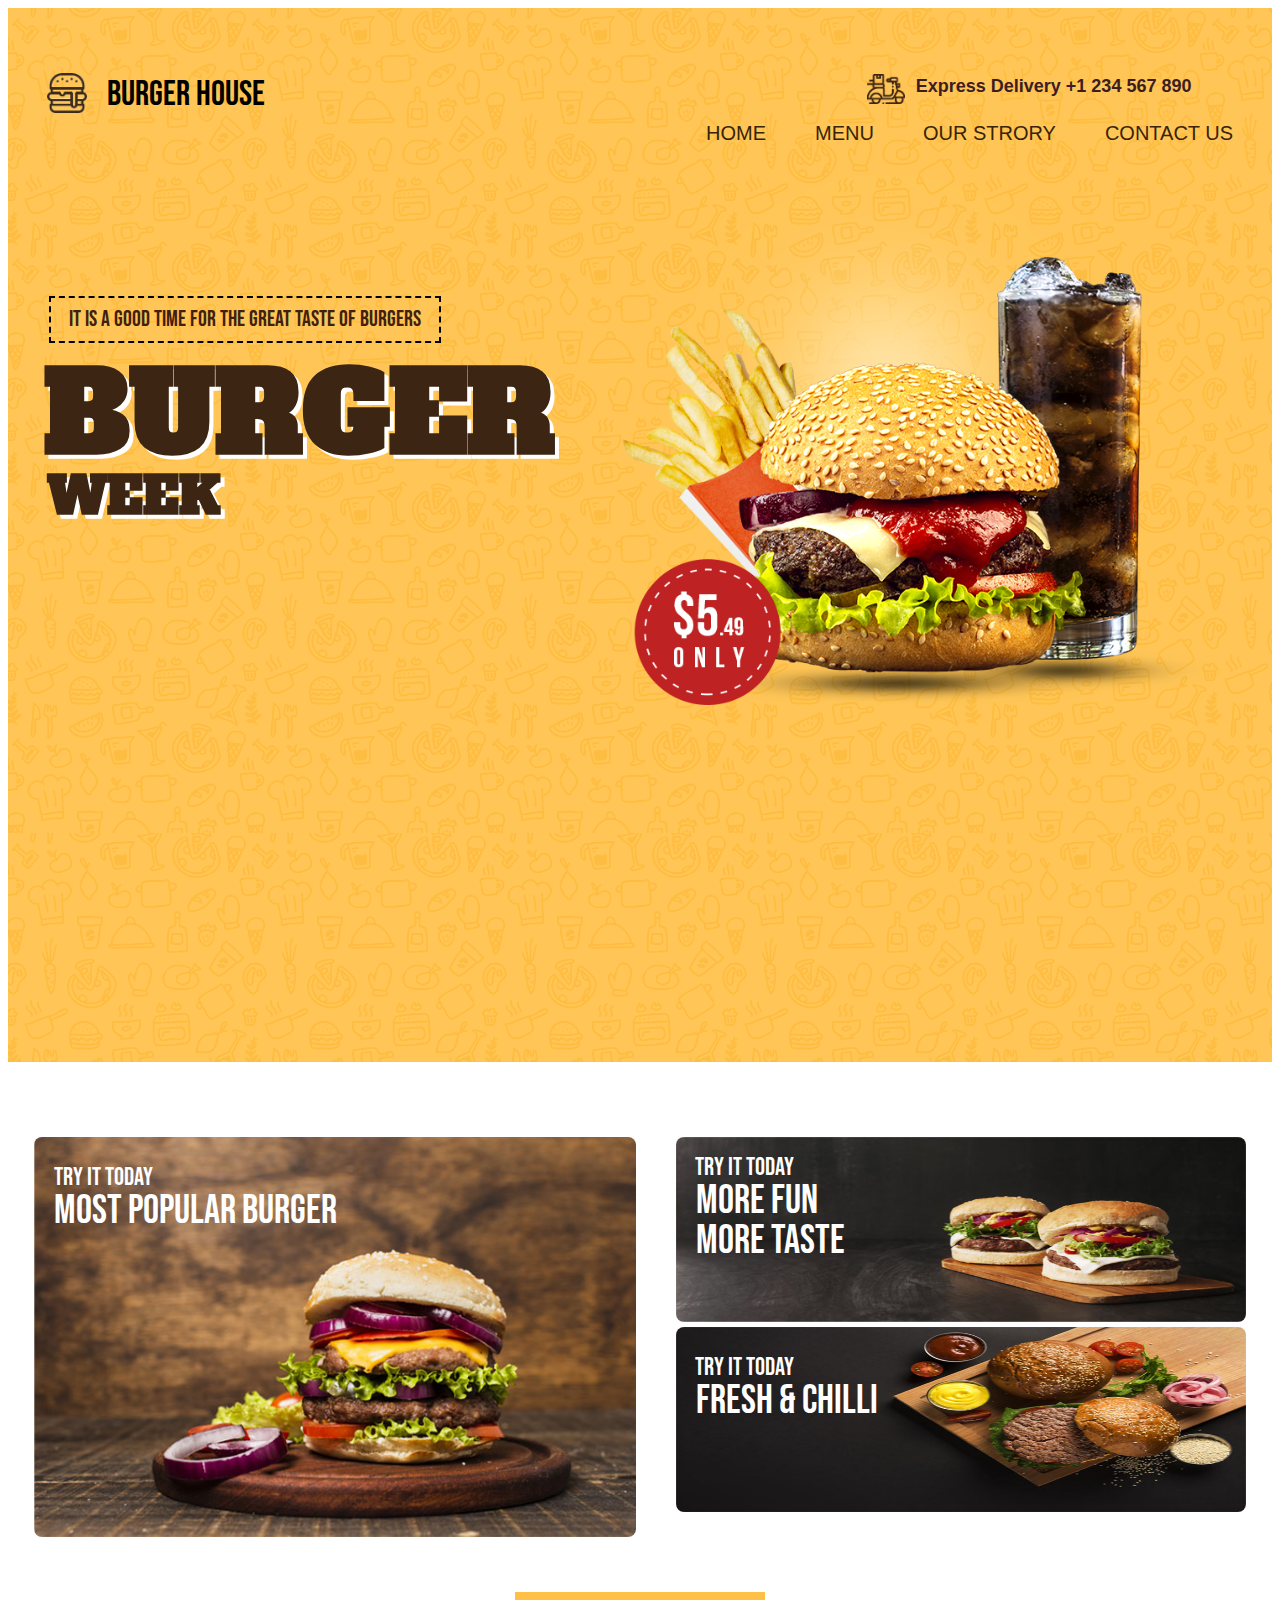
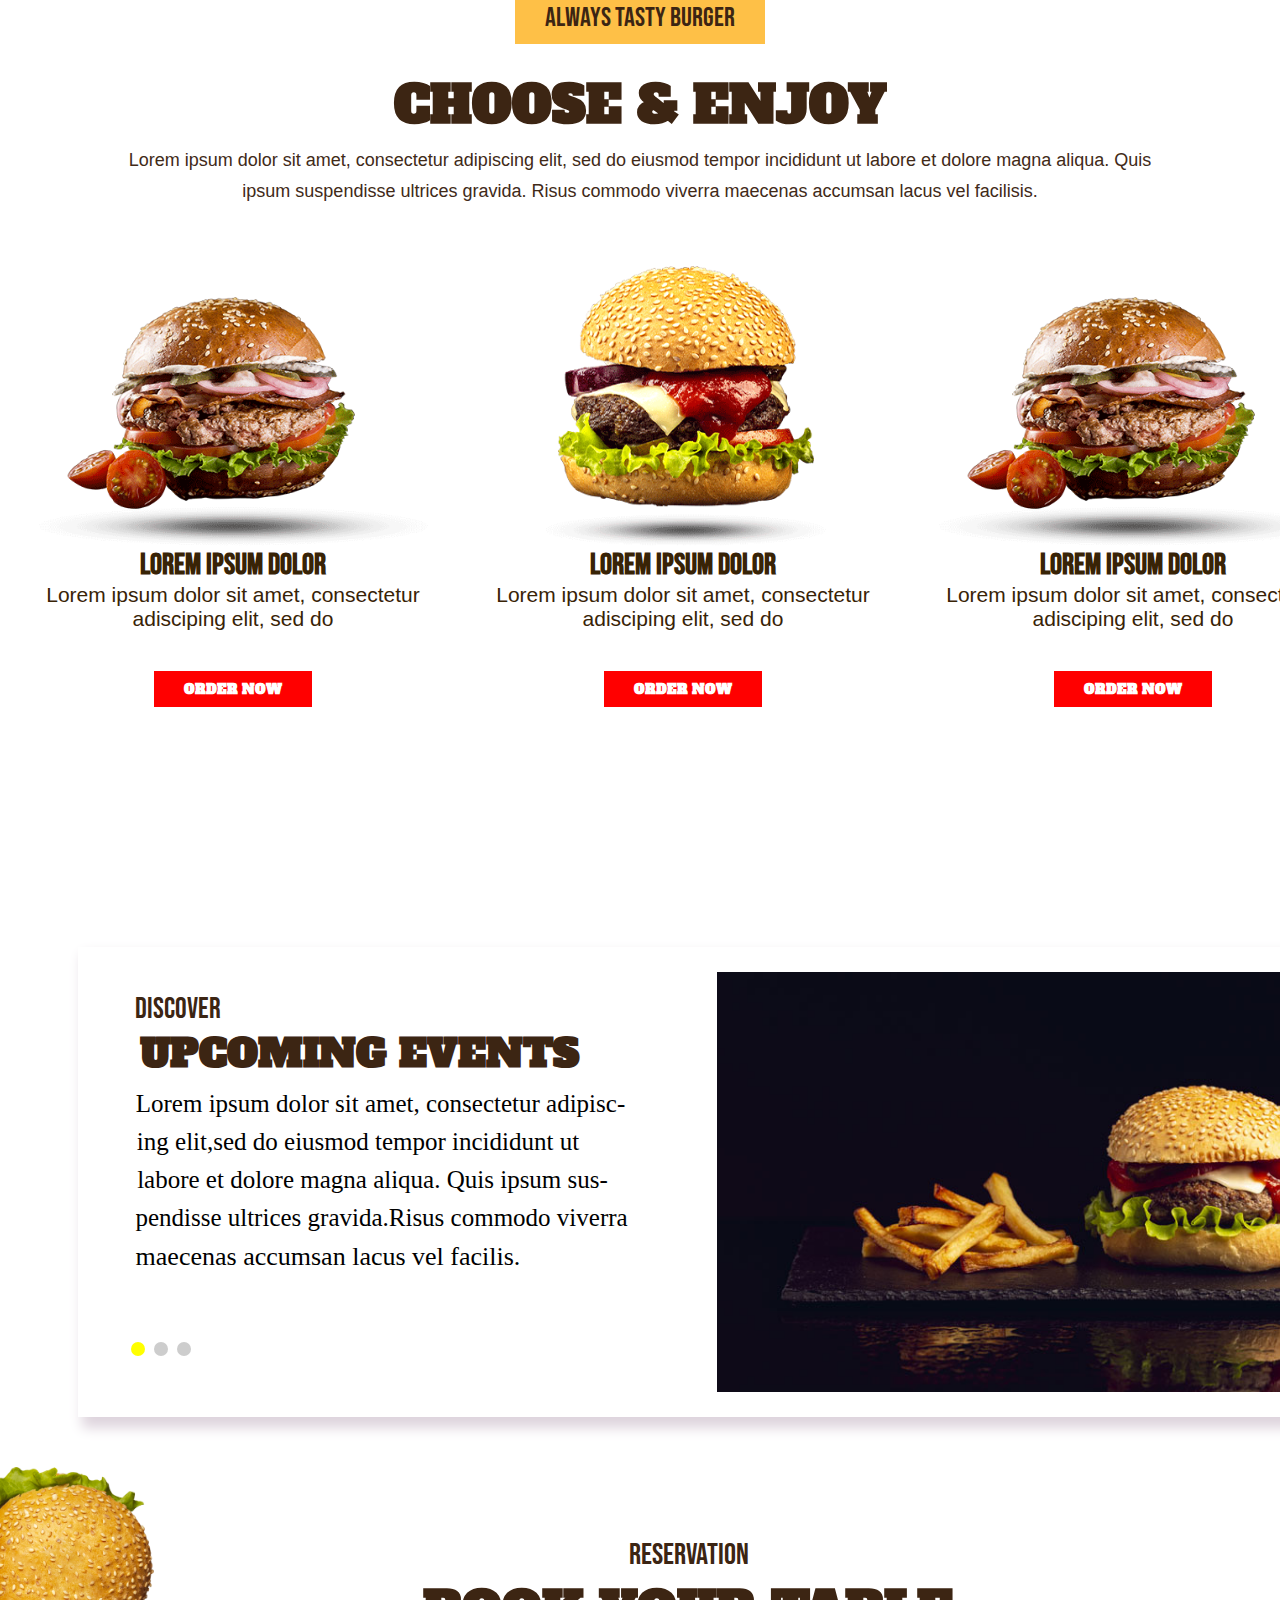
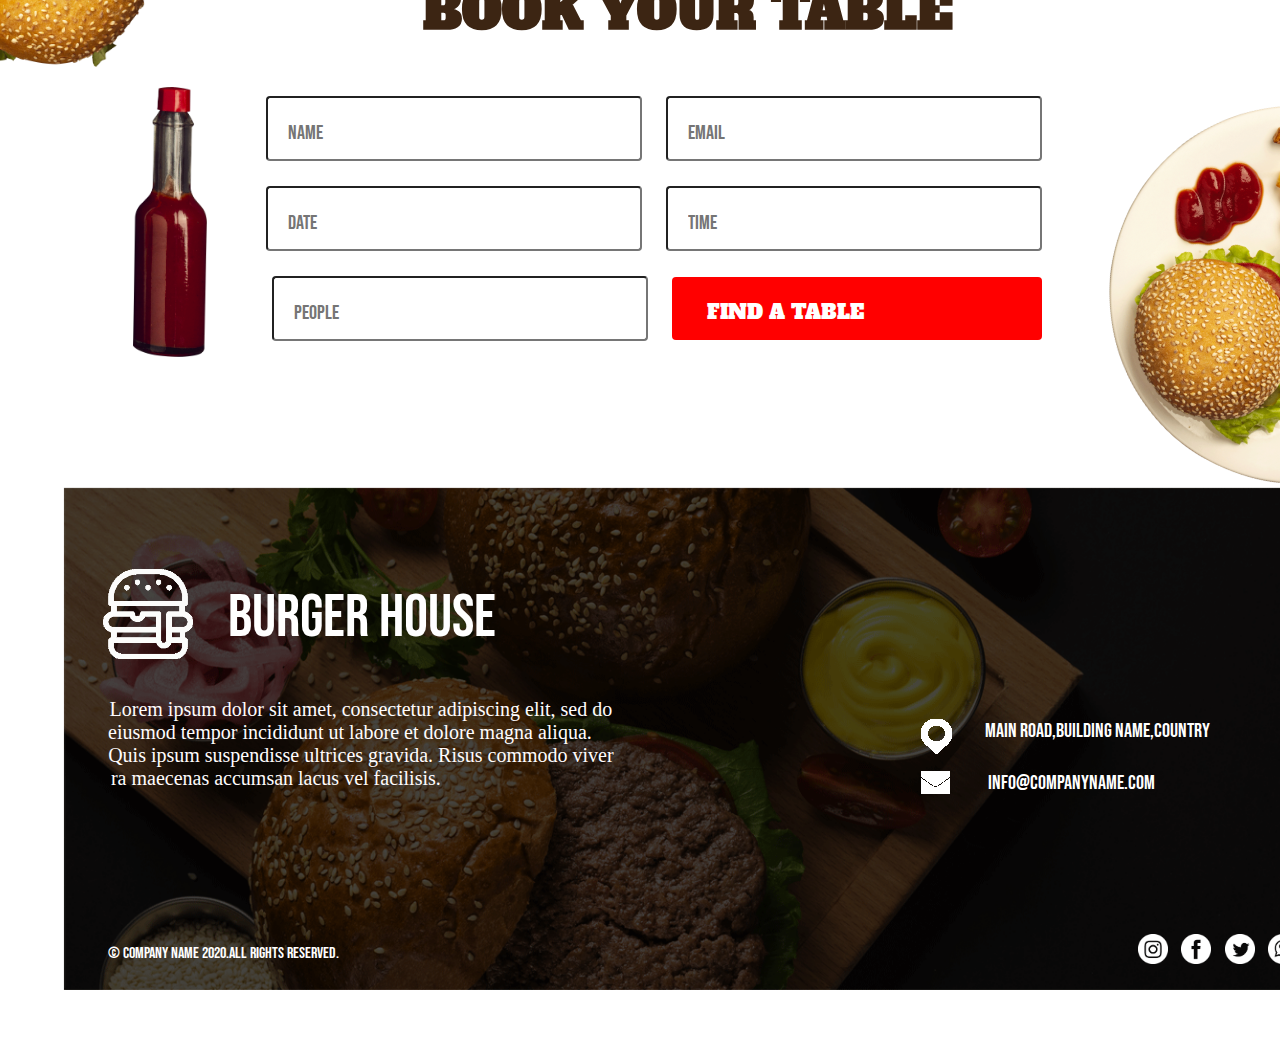
==== commit 07c37c06: "Mon joli restaurant" ====
--- a/maquette1.html
+++ b/maquette1.html
@@ -46,43 +46,43 @@
                     </div>
                     <div class="square-two-small-burgers">
                         <div id="burg-one">
-                            <span id="burg1-a">TRY IT TODAY</span>
-                            <span id="burg1-b">MORE FUN</span>
-                            <span id="burg1-c">MORE TASTE</span>
+                            <span id="burg-one-title">TRY IT TODAY</span>
+                            <span id="burg-one-first-writing">MORE FUN</span>
+                            <span id="burg-one-second-writing">MORE TASTE</span>
                             <img src="././/Restaurant/Burger1.jpg" height="185px" id="first-small-burger" width="570px" alt="">
                         </div>
-                        <div id="burg-two">
-                            <span id="burg2-a">TRY IT TODAY</span>
-                            <span id="burg2-b">FRESH & CHILLI</span>
+                        <div id="burg-two-title">
+                            <span id="burg-two-first-writing">TRY IT TODAY</span>
+                            <span id="burg-two-second-writing">FRESH & CHILLI</span>
                             <img src="././/Restaurant/Petits-burger.jpg" height="185px" id="second-small-burger" width="570px" alt="">
                         </div>
                     </div>
             </div>
             <div class="square-three">
-                <div id="ecriture-jaune">ALWAYS TASTY BURGER</div>
-                <div id="ecriture-gras">CHOOSE & ENJOY</div>
-                <div id="ecriture-ligne1">Lorem ipsum dolor sit amet, consectetur adipiscing elit, sed do eiusmod tempor incididunt ut labore et dolore magna aliqua. Quis</div>
-                <div id="ecriture-ligne2">ipsum suspendisse ultrices gravida. Risus commodo viverra maecenas accumsan lacus vel facilisis.</div>
+                <div id="square-three-simple-title">ALWAYS TASTY BURGER</div>
+                <div id="square-three-bold-title">CHOOSE & ENJOY</div>
+                <div id="square-three-first-lorem">Lorem ipsum dolor sit amet, consectetur adipiscing elit, sed do eiusmod tempor incididunt ut labore et dolore magna aliqua. Quis</div>
+                <div id="square-three-second-lorem">ipsum suspendisse ultrices gravida. Risus commodo viverra maecenas accumsan lacus vel facilisis.</div>
 
             </div>
-            <div class="square4">
-                    <div class="square4-first-div">
+            <div class="square-four">
+                    <div class="square-four-first-div">
                         <img src="././/Restaurant/Burger.png" height="250px" id="img" alt="">
-                        <div id="square4-title">LOREM IPSUM DOLOR</div>
-                        <div id="square4-lorem">Lorem ipsum dolor sit amet, consectetur adisciping elit, sed do</div>
-                        <div id="square4-button"><button>ORDER NOW</button></div>
+                        <div id="square-four-title">LOREM IPSUM DOLOR</div>
+                        <div id="square-four-lorem">Lorem ipsum dolor sit amet, consectetur adisciping elit, sed do</div>
+                        <div id="square-four-button"><button>ORDER NOW</button></div>
                     </div>
-                    <div class="square4-second-div">
+                    <div class="square-four-second-div">
                         <img src="././/Restaurant/Burger-Image.png" height="290px" id="img2" alt="">
-                        <div id="square4-title">LOREM IPSUM DOLOR</div>
-                        <div id="square4-lorem">Lorem ipsum dolor sit amet, consectetur adisciping elit, sed do</div>
-                        <div id="square4-button"><button>ORDER NOW</button></div>
+                        <div id="square-four-title">LOREM IPSUM DOLOR</div>
+                        <div id="square-four-lorem">Lorem ipsum dolor sit amet, consectetur adisciping elit, sed do</div>
+                        <div id="square-four-button"><button>ORDER NOW</button></div>
                     </div>
-                    <div class="square4-third-div">
+                    <div class="square-four-third-div">
                         <img src="././/Restaurant/Burger.png" height="250px" id="img" alt="">
-                        <div id="square4-title">LOREM IPSUM DOLOR</div>
-                        <div id="square4-lorem">Lorem ipsum dolor sit amet, consectetur adisciping elit, sed do</div>
-                        <div id="square4-button"><button>ORDER NOW</button></div>
+                        <div id="square-four-title">LOREM IPSUM DOLOR</div>
+                        <div id="square-four-lorem">Lorem ipsum dolor sit amet, consectetur adisciping elit, sed do</div>
+                        <div id="square-four-button"><button>ORDER NOW</button></div>
                     </div>
             </div>
             <div class="square5">
@@ -151,8 +151,8 @@
                     <a href="https://www.facebook.com/profile.php?id=100075703622354">
                         <img src="././/Restaurant/facebook.png" alt="" height="30px">
                     </a>
-                    <a href="https://twitter.com/SessoAyida"><img src="Twitter.png" alt="" height="30px"></a>
-                    <a href="https://api.whatsapp.com/send?phone=%2B22893591229"><img src="watsap.png" alt="" height="30px"></a>
+                    <a href="https://twitter.com/SessoAyida"><img src="././/Restaurant/Twitter.png" alt="" height="30px"></a>
+                    <a href="https://api.whatsapp.com/send?phone=%2B22893591229"><img src="././/Restaurant/watsap.png" alt="" height="30px"></a>
                 </div>
                 <div id="ligne7">
                     <img src="././/Restaurant/localisation.png" height="35px" alt="">
--- a/maquette1.css
+++ b/maquette1.css
@@ -155,7 +155,7 @@
 #first-small-burger{
     border-radius: 8px;
 }
-#burg1-a{
+#burg-one-title{
     position: absolute;
     font-size: 25px;
     font-family:'bebas neue';
@@ -163,7 +163,7 @@
     margin-left: 19px;
     margin-top: 15px;
 }
-#burg1-b{
+#burg-one-first-writing{
     position: absolute;
     font-family:'bebas neue';
     color: white;
@@ -171,7 +171,7 @@
     margin-left: 20px;
     margin-top: 40px;
 }
-#burg1-c{
+#burg-one-second-writing{
     position: absolute;
     font-family:'bebas neue';
     color: white;
@@ -185,7 +185,7 @@
 #second-small-burger{
     border-radius: 8px;
 }
-#burg2-a{
+#burg-two-first-writing{
     position: absolute;
     font-size: 25px;
     font-family:'bebas neue';
@@ -193,7 +193,7 @@
     margin-left: 19px;
     margin-top: 25px;
 }
-#burg2-b{
+#burg-two-second-writing{
     position: absolute;
     font-family:'bebas neue';
     color: white;
@@ -208,7 +208,7 @@
     margin: auto;
     text-align: center;
 }
-#ecriture-jaune{
+#square-three-simple-title{
     background-color:#fec047 ;
     color: #3c2513;
     font-size: 27px;
@@ -217,7 +217,7 @@
     margin-top: 55px;
     display: inline-block;
 }
-#ecriture-gras{
+#square-three-bold-title{
     font-weight: bold;
     font-family:'Alfa Slab One' ;
     color: #3c2513;
@@ -225,13 +225,13 @@
     font-size: 50px;
     color: #3c2513;
 }
-#ecriture-ligne1{
+#square-three-first-lorem{
     margin-top: 10px;
     font-family: 'Segoe UI', Tahoma, Geneva, Verdana, sans-serif;
     font-size: 18px;
     color: #412a18;
 }
-#ecriture-ligne2{
+#square-three-second-lorem{
     color:#412a18;
     font-family: 'Segoe UI', Tahoma, Geneva, Verdana, sans-serif;
     margin-top: 10px;
@@ -244,7 +244,7 @@
     margin-left: -5px;
 
 }
-.square4{
+.square-four{
     display: flex;
     width: 100%;
     height: 600px;
@@ -257,7 +257,7 @@
     font-family: 'bebas neue';
     color:#3c2513 ;
 }
-.square4-first-div{
+.square-four-first-div{
     font-size: 21px; 
     margin-top: 40px;
     width: 450px;
@@ -265,14 +265,14 @@
     text-align: center;
 
 }
-.square4-second-div{
+.square-four-second-div{
     text-align: center;
     margin-top: 0px;
     width: 450px;
     color: #0f1111;
     text-align: center;
  }
- .square4-third-div{
+ .square-four-third-div{
     text-align: center;
     font-size: 21px; 
     margin-top: 40px;
@@ -285,13 +285,13 @@
 #img{
    width: 450px;
 }
-#square4-title{
+#square-four-title{
    font-family: 'bebas neue';
    color: #382306;
    font-weight: bold;
    font-size: 30px;
 }
-#square4-lorem{
+#square-four-lorem{
     font-family: 'Lucida Sans', 'Lucida Sans Regular', 'Lucida Grande', 'Lucida Sans Unicode', Geneva, Verdana, sans-serif;
     color: #382306;
     font-size: 21px;
@@ -313,7 +313,7 @@
     box-shadow: 6px 9px 12px 2px rgb(222, 212, 221);
    
 }
-#square4-button button{
+#square-four-button button{
     margin-top: 40px;
     padding: 9px 30px;
     border: none;
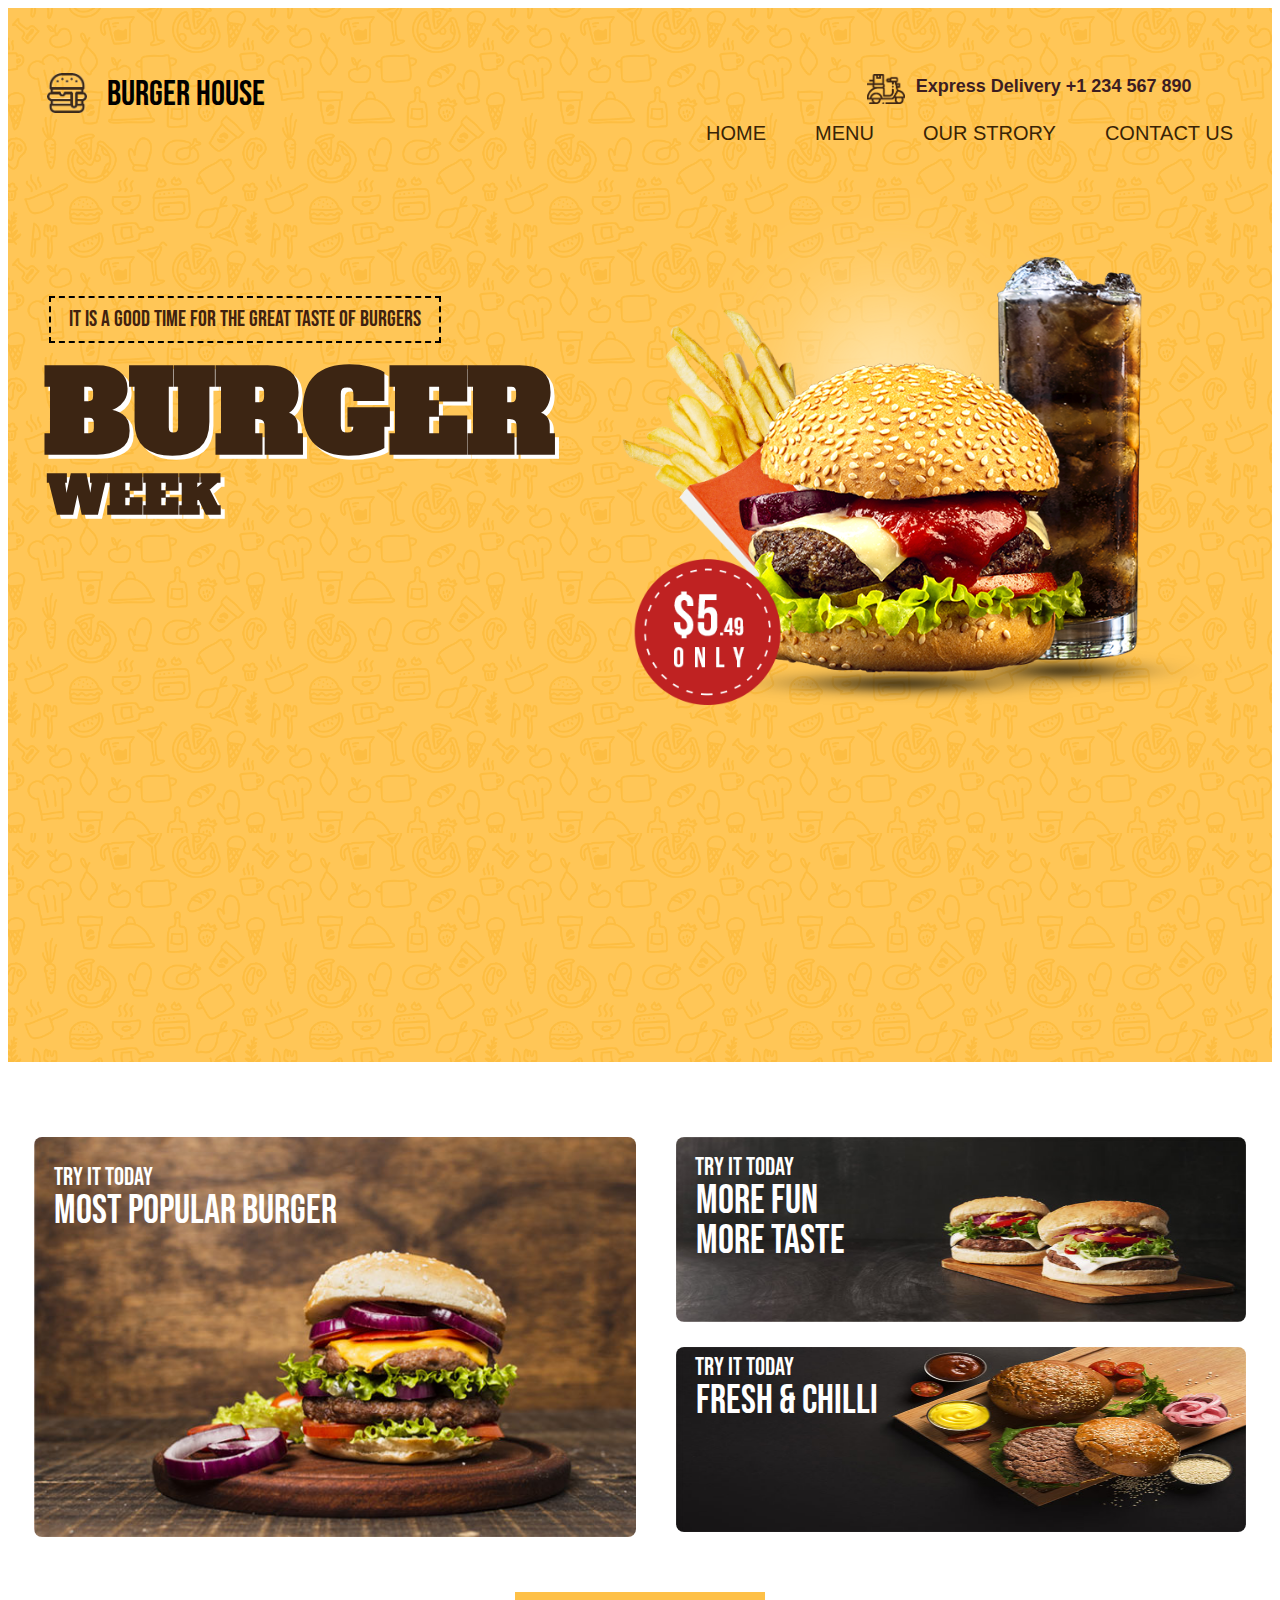
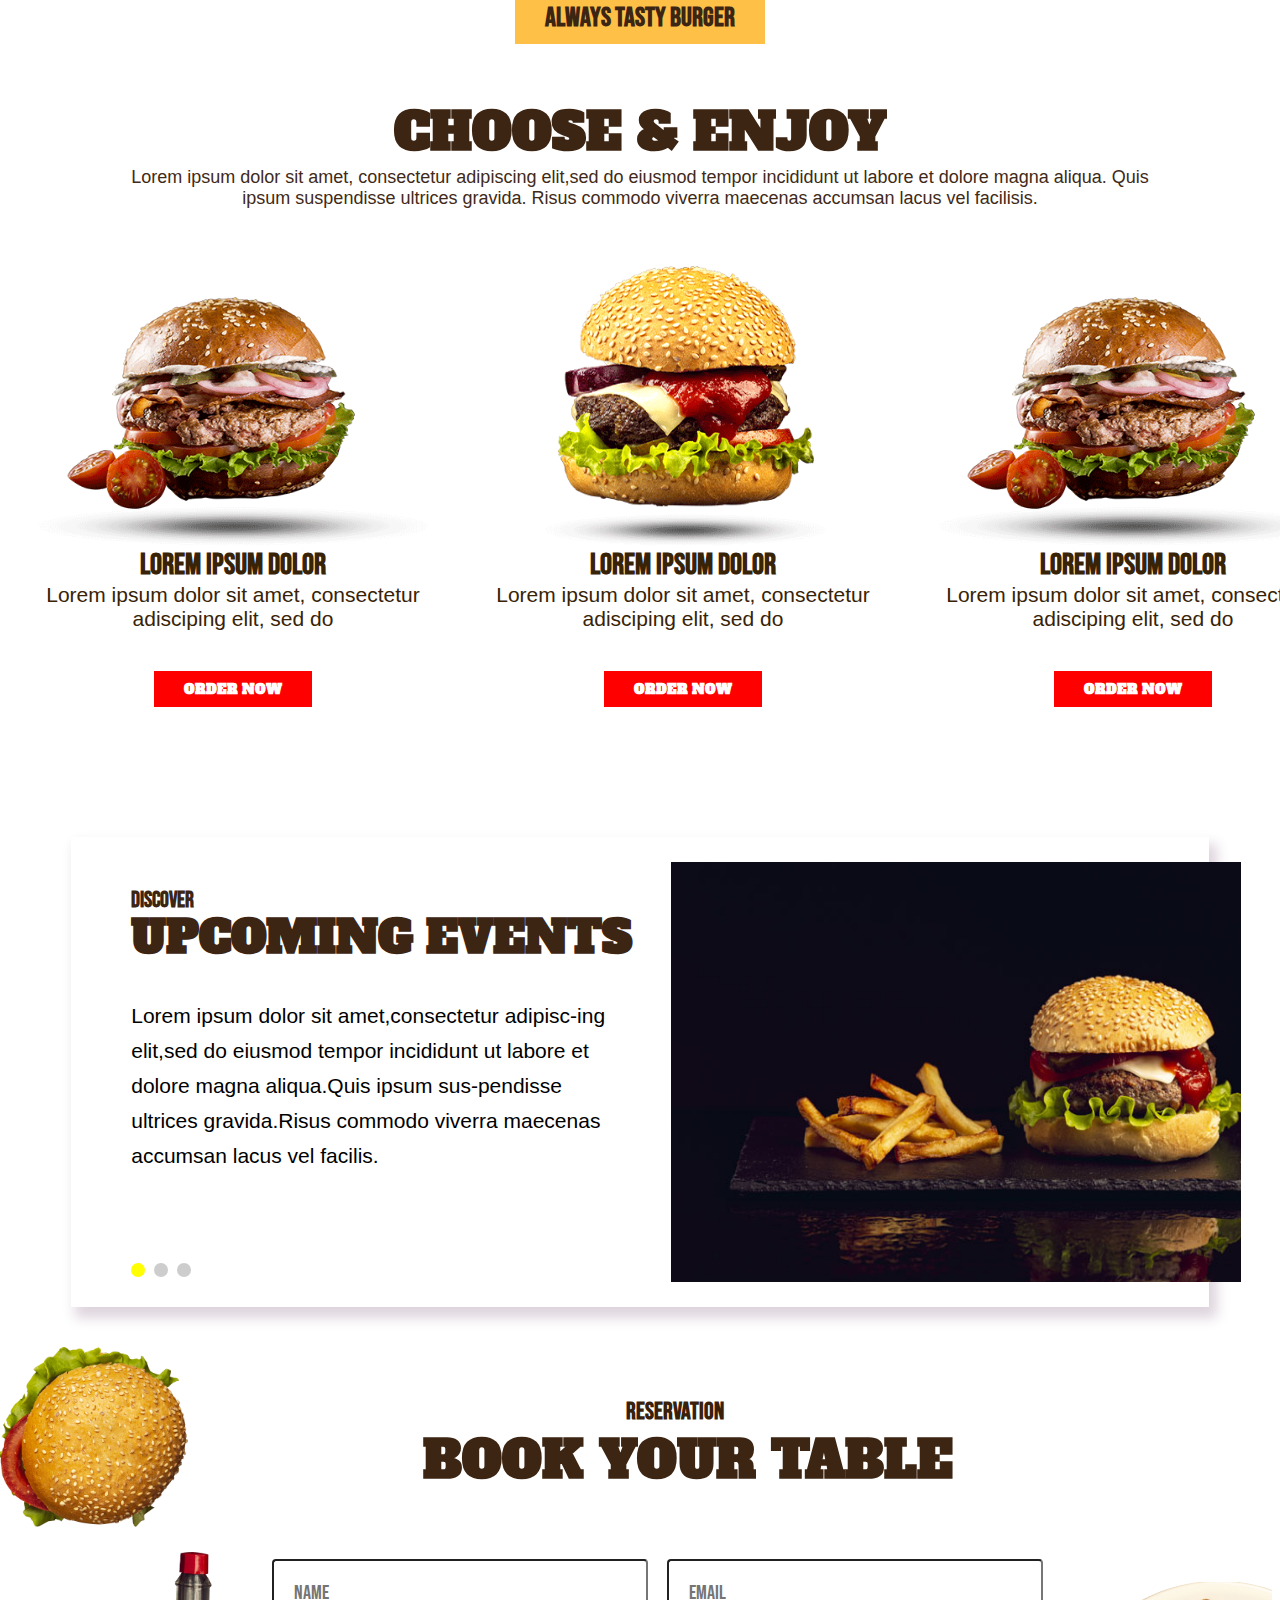
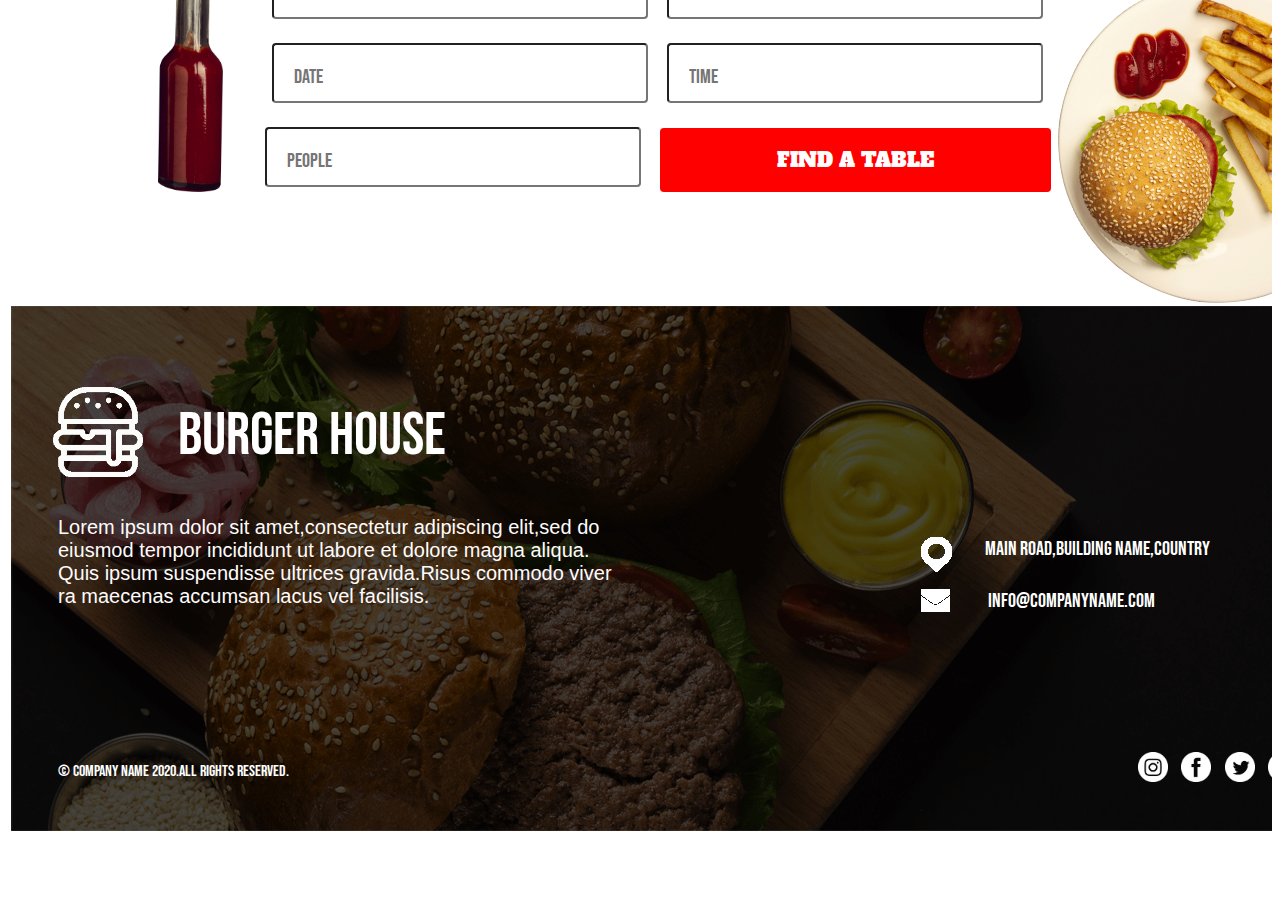
==== commit 458a9a6c: "My best restaurant" ====
--- a/maquette1.html
+++ b/maquette1.html
@@ -1,10 +1,12 @@
 <html>
-    <head>
-       <meta charset="utf-8">
-       <title>maquette</title>
-       <link href="https://fonts.googleapis.com/css2?family=Alfa+Slab+One&family=Bebas+Neue&display=swap" rel="stylesheet">
-       <link rel="stylesheet" href="maquette1.css">
-    </head>
+
+<head>
+    <meta charset="utf-8">
+    <title>maquette</title>
+    <link href="https://fonts.googleapis.com/css2?family=Alfa+Slab+One&family=Bebas+Neue&display=swap" rel="stylesheet">
+    <link rel="stylesheet" href="maquette1.css">
+</head>
+
 <body>
     <div class="whole-contener">
         <div class="square-one">
@@ -13,16 +15,17 @@
                     <div><img src="././/Restaurant/logo.png" height="40px" alt=""></div>
                     <div class="burger-house">BURGER HOUSE</div>
                 </div>
-               <div class="its-burger-week-container">
+                <div class="its-burger-week-container">
                     <div class="dashed-square">IT IS A GOOD TIME FOR THE GREAT TASTE OF BURGERS</div>
                     <div class="burger">BURGER</div>
                     <div class="week">WEEK</div>
-               </div>
+                </div>
             </div>
             <div class="home-menu-frites-container">
-               <div>
+                <div>
                     <div class="moto-express">
-                        <div class="logo-moto"><img src="././/Restaurant/Vector-Smart-Object.png" height="30px" alt=""></div>
+                        <div class="logo-moto"><img src="././/Restaurant/Vector-Smart-Object.png" height="30px" alt="">
+                        </div>
                         <div class="express-delivered">Express Delivery +1 234 567 890</div>
                     </div><br>
                     <div class="home-menu-our-contact-container">
@@ -38,127 +41,148 @@
                 </div>
             </div>
         </div>
-            <div class="square-two">
-                    <div id="square-two-first-burger">
-                        <span id="try-it">TRY IT TODAY</span>
-                        <span id="most-popular">MOST POPULAR BURGER</span>
-                        <img src="././/Restaurant/Burger2.jpg" id="first-burger" height="400px" alt="">
-                    </div>
-                    <div class="square-two-small-burgers">
-                        <div id="burg-one">
-                            <span id="burg-one-title">TRY IT TODAY</span>
-                            <span id="burg-one-first-writing">MORE FUN</span>
-                            <span id="burg-one-second-writing">MORE TASTE</span>
-                            <img src="././/Restaurant/Burger1.jpg" height="185px" id="first-small-burger" width="570px" alt="">
+        <div class="square-two">
+            <div id="square-two-first-burger">
+                <span id="try-it">TRY IT TODAY</span>
+                <span id="most-popular">MOST POPULAR BURGER</span>
+                <img src="././/Restaurant/Burger2.jpg" id="first-burger" height="400px" alt="">
+            </div>
+            <div class="square-two-small-burgers">
+                <div id="burg-one">
+                    <span id="burg-one-title">TRY IT TODAY</span>
+                    <span id="burg-one-first-writing">MORE FUN</span>
+                    <span id="burg-one-second-writing">MORE TASTE</span>
+                    <img src="././/Restaurant/Burger1.jpg" height="185px" id="first-small-burger" width="570px" alt="">
+                </div>
+                <div id="burg-two-title">
+                    <span id="burg-two-first-writing">TRY IT TODAY</span>
+                    <span id="burg-two-second-writing">FRESH & CHILLI</span>
+                    <img src="././/Restaurant/Petits-burger.jpg" height="185px" id="second-small-burger" width="570px"
+                        alt="">
+                </div>
+            </div>
+        </div>
+        <div class="square-three">
+            <h3 id="square-three-simple-title">ALWAYS TASTY BURGER</h3>
+            <div id="square-three-bold-title">CHOOSE & ENJOY</div>
+            <div id="square-three-lorem">
+                Lorem ipsum dolor sit amet, consectetur adipiscing elit,sed do eiusmod tempor incididunt ut labore et
+                dolore magna aliqua. Quis ipsum suspendisse ultrices gravida. Risus commodo viverra maecenas accumsan
+                lacus vel facilisis.
+            </div>
+        </div>
+        <div class="square-four">
+            <div class="square-four-first-div">
+                <img src="././/Restaurant/Burger.png" height="250px" id="square-four-img" alt="">
+                <div id="square-four-title">LOREM IPSUM DOLOR</div>
+                <div id="square-four-lorem">Lorem ipsum dolor sit amet, consectetur adisciping elit, sed do</div>
+                <div id="square-four-button"><button>ORDER NOW</button></div>
+            </div>
+            <div class="square-four-second-div">
+                <img src="././/Restaurant/Burger-Image.png" height="290px" id="square-four-img" alt="">
+                <div id="square-four-title">LOREM IPSUM DOLOR</div>
+                <div id="square-four-lorem">Lorem ipsum dolor sit amet, consectetur adisciping elit, sed do</div>
+                <div id="square-four-button"><button>ORDER NOW</button></div>
+            </div>
+            <div class="square-four-third-div">
+                <img src="././/Restaurant/Burger.png" height="250px" id="square-four-img" alt="">
+                <div id="square-four-title">LOREM IPSUM DOLOR</div>
+                <div id="square-four-lorem">Lorem ipsum dolor sit amet, consectetur adisciping elit, sed do</div>
+                <div id="square-four-button"><button>ORDER NOW</button></div>
+            </div>
+        </div>
+        <div class="square-five">
+            <div class="square-five-container">
+                <div class="discover">
+                    <div class="discover-upcoming-container">
+                        <h5 id="DISCOVER">DISCOVER</h5>
+                        <h1 id="upcoming">UPCOMING EVENTS</h1>
+                        <div class="square-five-lorem">
+                            Lorem ipsum dolor sit amet,consectetur adipisc-ing elit,sed do eiusmod tempor incididunt ut
+                            labore et dolore magna aliqua.Quis ipsum sus-pendisse ultrices gravida.Risus commodo viverra
+                            maecenas accumsan lacus vel facilis.
                         </div>
-                        <div id="burg-two-title">
-                            <span id="burg-two-first-writing">TRY IT TODAY</span>
-                            <span id="burg-two-second-writing">FRESH & CHILLI</span>
-                            <img src="././/Restaurant/Petits-burger.jpg" height="185px" id="second-small-burger" width="570px" alt="">
+                        <div class="three-small-circles">
+                            <div id="three-first-small-circle"></div>
+                            <div id="three-second-small-circle"></div>
+                            <div id="three-third-small-circle"></div>
                         </div>
                     </div>
+                </div>
+                <div>
+                    <img class="square-five-first-img" src="././/Restaurant/Food-Image.jpg" height="420px" width="570px"
+                        alt="">
+                </div>
             </div>
-            <div class="square-three">
-                <div id="square-three-simple-title">ALWAYS TASTY BURGER</div>
-                <div id="square-three-bold-title">CHOOSE & ENJOY</div>
-                <div id="square-three-first-lorem">Lorem ipsum dolor sit amet, consectetur adipiscing elit, sed do eiusmod tempor incididunt ut labore et dolore magna aliqua. Quis</div>
-                <div id="square-three-second-lorem">ipsum suspendisse ultrices gravida. Risus commodo viverra maecenas accumsan lacus vel facilisis.</div>
-
+        </div>
+        <div class="square-six">
+            <div id="book-your-table-container">
+                <div class="burg">
+                    <img src="././/Restaurant/Burger3.png" alt="">
+                </div>
+                <h2>RESERVATION</h2>
+                <h1>BOOK YOUR TABLE</h1>
             </div>
-            <div class="square-four">
-                    <div class="square-four-first-div">
-                        <img src="././/Restaurant/Burger.png" height="250px" id="img" alt="">
-                        <div id="square-four-title">LOREM IPSUM DOLOR</div>
-                        <div id="square-four-lorem">Lorem ipsum dolor sit amet, consectetur adisciping elit, sed do</div>
-                        <div id="square-four-button"><button>ORDER NOW</button></div>
+            <form action="" class="form">
+                <div>
+                    <input type="text" placeholder="NAME">
+                    <input type="text" placeholder="EMAIL">
+                </div>
+                <div>
+                    <input type="text" placeholder="DATE">
+                    <input type="text" placeholder="TIME">
+                </div>
+                <div>
+                    <input type="text" placeholder="PEOPLE">
+                    <button class="button1">FIND A TABLE</button>
+                </div>
+            </form>
+            <div>
+                <div class="plat-botle-container">
+                    <div class="botle">
+                        <img src="././/Restaurant/Bottle.png" alt="">
                     </div>
-                    <div class="square-four-second-div">
-                        <img src="././/Restaurant/Burger-Image.png" height="290px" id="img2" alt="">
-                        <div id="square-four-title">LOREM IPSUM DOLOR</div>
-                        <div id="square-four-lorem">Lorem ipsum dolor sit amet, consectetur adisciping elit, sed do</div>
-                        <div id="square-four-button"><button>ORDER NOW</button></div>
-                    </div>
-                    <div class="square-four-third-div">
-                        <img src="././/Restaurant/Burger.png" height="250px" id="img" alt="">
-                        <div id="square-four-title">LOREM IPSUM DOLOR</div>
-                        <div id="square-four-lorem">Lorem ipsum dolor sit amet, consectetur adisciping elit, sed do</div>
-                        <div id="square-four-button"><button>ORDER NOW</button></div>
-                    </div>
-            </div>
-            <div class="square5">
-                <div class="carré">
-                <div class="discover">
-                    <div id="DISCOVER">DISCOVER</div>
-                    <div id="upcoming">UPCOMING EVENTS</div>
-                    <div id="adipisc">Lorem ipsum dolor sit amet, consectetur adipisc-</div>
-                    <div id="incididunt">ing elit,sed do eiusmod tempor incididunt ut</div>
-                    <div id="labore">labore et dolore magna aliqua. Quis ipsum sus-</div>
-                    <div id="pendise">pendisse ultrices gravida.Risus commodo viverra</div>
-                    <div id="maecenas">maecenas accumsan lacus vel facilis.</div>
-                    <div class="three-smal-circles">
-                        <div id="three-first-small-circle"></div>
-                        <div id="three-second-small-circle"></div>
-                        <div id="three-third-small-circle"></div>
+                    <div class="plat">
+                        <img src="././/Restaurant/plats-burger.png" alt="" style="transform:rotate(70deg)">
                     </div>
                 </div>
-                <div class="imgz"><img src="././/Restaurant/Food-Image.jpg" height="420px" width="620px" alt=""></div>
-                </div>
             </div>
-            <div class="square6">
-                <span id="Burg"><img src="././/Restaurant/Burger3.png" height="200px" alt=""></span>
-                <span id="reservation">RESERVATION</span>
-                <div id="BOOK">BOOK YOUR TABLE</div>
-            <form action="" class="form">
-                <div>
-                    <input type="text" id="name" placeholder="NAME"> 
-                    <input type="text" id="email"  placeholder="EMAIL">
-                </div> 
-                <div>
-                    <input type="text"  id="date" placeholder="DATE"> 
-                    <input type="text" id="time" placeholder="TIME">
-                </div> 
-                <div class="people-button">
-                    <input type="text" id="people" placeholder="PEOPLE"> 
-                    <button class="button1">FIND A TABLE</button>
-                </div> 
-                
-            </form>
-            <div id="bottle"><img src="././/Restaurant/Bottle.png" height="270px" alt=""></div>
-            <span id="plat"><img src="././/Restaurant/plats-burger.png" height="375px" alt="" style="transform:rotate(70deg)"><span>
-           </div>
-            <div class="square7">
-                <div id="ligne1">
-                    <img src="././/Restaurant/logo1.png" height="90px" id="burger-blanc" alt="">
-                </div>
-                <div id="ligne2">BURGER HOUSE</div>
-                <div id="ligne3">
-                    <div>Lorem ipsum dolor sit amet, consectetur adipiscing elit, sed do</div>
-                    <div id="eiusmod">eiusmod tempor incididunt ut labore et dolore magna aliqua.</div>
-                    <div id="quis">Quis ipsum suspendisse ultrices gravida. Risus commodo viver</div>
-                    <div id="ra">ra maecenas accumsan lacus vel facilisis.</div>
-                </div>
-                <div id="ligne4">
-                    <img src="././/Restaurant/email.png" height="23px" alt="">
-                    <span id="info">INFO@COMPANYNAME.COM</span>
-                </div>
-                <div>
-                <div id="ligne5">© COMPANY NAME 2020.ALL RIGHTS RESERVED.</div>
-                </div>
-                <div id="ligne6">
-                    <a href="https://www.instagram.com/sesso279/">
-                        <img src="././/Restaurant/instagram.png" id="intagram" alt=""  height="30px">
-                    </a>
-                    <a href="https://www.facebook.com/profile.php?id=100075703622354">
-                        <img src="././/Restaurant/facebook.png" alt="" height="30px">
-                    </a>
-                    <a href="https://twitter.com/SessoAyida"><img src="././/Restaurant/Twitter.png" alt="" height="30px"></a>
-                    <a href="https://api.whatsapp.com/send?phone=%2B22893591229"><img src="././/Restaurant/watsap.png" alt="" height="30px"></a>
-                </div>
-                <div id="ligne7">
-                    <img src="././/Restaurant/localisation.png" height="35px" alt="">
-                    <span id="main">MAIN ROAD,BUILDING NAME,COUNTRY</span>
-                </div>
-                <img src="././/Restaurant/Layer.png" width="1275px" id="last-image" alt="">
-            </div> 
+        </div>
+        <div class="square-seven">
+            <div id="square-seven-restaurant-logo">
+                <img src="././/Restaurant/logo1.png" height="90px" id="burger-blanc" alt="">
+            </div>
+            <div id="burger-house">BURGER HOUSE</div>
+            <div id="square-seven-lorem">
+                Lorem ipsum dolor sit amet,consectetur adipiscing elit,sed do eiusmod tempor incididunt ut labore et
+                dolore magna aliqua. Quis ipsum suspendisse ultrices gravida.Risus commodo viver ra maecenas accumsan
+                lacus vel facilisis.
+            </div>
+            <div id="Restaurant-email">
+                <img src="././/Restaurant/email.png" alt="">
+                <span id="info-company-name">INFO@COMPANYNAME.COM</span>
+            </div>
+            <div>
+                <div id="company-copyright">© COMPANY NAME 2020.ALL RIGHTS RESERVED.</div>
+            </div>
+            <div id="social-links">
+                <a href="https://www.instagram.com/sesso279/">
+                    <img src="././/Restaurant/instagram.png" id="intagram" alt="">
+                </a>
+                <a href="https://www.facebook.com/profile.php?id=100075703622354">
+                    <img src="././/Restaurant/facebook.png" alt="">
+                </a>
+                <a href="https://twitter.com/SessoAyida"><img src="././/Restaurant/Twitter.png" alt=""></a>
+                <a href="https://api.whatsapp.com/send?phone=%2B22893591229"><img src="././/Restaurant/watsap.png"
+                        alt=""></a>
+            </div>
+            <div id="Restaurant-localisation">
+                <img src="././/Restaurant/localisation.png" height="35px" alt="">
+                <span id="main-road-building-name-country">MAIN ROAD,BUILDING NAME,COUNTRY</span>
+            </div>
+            <img src="././/Restaurant/Layer.png" id="last-image" alt="">
+        </div>
+    </div>
 </body>
+
 </html>--- a/maquette1.css
+++ b/maquette1.css
@@ -1,6 +1,10 @@
+.whole-contener{
+   width: 100%;
+   margin: 0;
+   padding: 0;
+ }
  .square-one{
     background-image: url(././/Restaurant/background.png) ;
-    margin: auto;
     width: 100%;
     height: 100%;
     padding: 0px 0px 170px 0px;
@@ -183,6 +187,7 @@
     position: relative;
 }
 #second-small-burger{
+    margin-top: 20px;
     border-radius: 8px;
 }
 #burg-two-first-writing{
@@ -225,17 +230,13 @@
     font-size: 50px;
     color: #3c2513;
 }
-#square-three-first-lorem{
+#square-three-lorem{
     margin-top: 10px;
     font-family: 'Segoe UI', Tahoma, Geneva, Verdana, sans-serif;
     font-size: 18px;
+    margin: auto;
+    width: 1050px;
     color: #412a18;
-}
-#square-three-second-lorem{
-    color:#412a18;
-    font-family: 'Segoe UI', Tahoma, Geneva, Verdana, sans-serif;
-    margin-top: 10px;
-    font-size: 18px;
 }
 #img1{
     margin-right: 10px;
@@ -263,7 +264,6 @@
     width: 450px;
     color: #0f1111;
     text-align: center;
-
 }
 .square-four-second-div{
     text-align: center;
@@ -279,12 +279,9 @@
     width: 450px;
     color: #0f1111;
  }
- #img2{
+ #square-four-img{
     width: 450px;
  }
-#img{
-   width: 450px;
-}
 #square-four-title{
    font-family: 'bebas neue';
    color: #382306;
@@ -295,23 +292,6 @@
     font-family: 'Lucida Sans', 'Lucida Sans Regular', 'Lucida Grande', 'Lucida Sans Unicode', Geneva, Verdana, sans-serif;
     color: #382306;
     font-size: 21px;
-}
-.square5{
-    margin: auto;
-    width: 100%;
-    margin-top: 90px;
-    text-align: center;
-   
-}
-.carré{
-    background-color:white;
-    margin-left: 70px;
-    width: 1240px;
-    height: 470px;
-    display: flex;
-    justify-content: center;
-    box-shadow: 6px 9px 12px 2px rgb(222, 212, 221);
-   
 }
 #square-four-button button{
     margin-top: 40px;
@@ -322,29 +302,37 @@
    font-family: 'Alfa Slab One';
     background-color: red;
 }
-.imgz{
+.square-five{
+    margin: auto;
+    width: 100%;
+    margin-top: -20px;
+    text-align: center;
+}
+.square-five-container{
+    background-color:white;
+    width: 90%;
+    height: 470px;
+    margin: auto;
+    display: flex;
+    box-shadow: 6px 9px 12px 2px rgb(222, 212, 221);
+}
+.square-five-first-img{
     margin-top: 25px;
-    margin-right: 250px;
-    margin-left: 70px;
-}
-.discover{
-    margin-top: 45px;
-    padding: 0px 60px;
-    margin-right: -350px;
-    margin-left: -185px;
 }
 #DISCOVER{
     color: #3c2513;
-    font-size: 29px;
-    font-family: 'bebas neue';
-    margin-right: 265px;
-}
-.three-smal-circles{
+    font-size: 22px;
+    float: left;
+    margin-top: -100;
+    margin-left: 60px;
+    font-family: 'bebas neue';
+}
+.three-small-circles{
     width: 60px;
+    margin-top: 90px;
+    margin-left: 60px;
     display: flex;
     justify-content: space-between;
-    margin-top: 70px;
-    margin-left: 447px;
 }
 #three-first-small-circle{
     width: 10px;
@@ -364,199 +352,150 @@
     padding: 7px 2px;
     background-color: #cdcdcd;
 }
+.discover-upcoming-container{
+    height: 600px;
+    width: 600px;
+}
 #upcoming{
     font-weight: bold;
     color: #3c2513;
+    text-align: justify;
     font-family:'Alfa Slab One';
     width: 600px;
-    margin-left: 375px;
-    margin-right: 278px;
-    font-size: 39px;
-}
-#adipisc{
-    margin-top: 10px;
-    margin-left: 140px;
-    font-size: 25px;
-}
-#incididunt{
-    margin-top: 10px;
-    font-size: 25px;
-    margin-left: 95px;
-
-}
-#labore{
-    margin-top: 10px;
-    font-size: 25px;
-    margin-left: 124px;
-}
-#pendise{
-    margin-top: 10px;
-    margin-left: 142px;
-    font-size: 25px;
-}
-#maecenas{
-    margin-top: 10px;
-    margin-left: 35px;
-    font-size: 26px;
-}
-.discover{
-    display: inline-block;
-}
-.img{
-    display: inline-block;
-}
-.square6{
+    margin-top: -80px;
+    font-size: 2.8em;
+    float: left;
+    margin-left: 60px;
+}
+.square-five-lorem{
+    width: 500px;
+    margin-top: 150px;
+    line-height: 35px;
+    margin-left: 60px;
+    text-align: left;
+    font-family: 'Lucida Sans', 'Lucida Sans Regular', 'Lucida Grande', 'Lucida Sans Unicode', Geneva, Verdana, sans-serif;
+    font-size: 21px;
+}
+.square-six{
     margin: auto;
     width: 100%;
-    padding-bottom: 127px;
-    margin-top: 50px;
-    text-align: center;
-   
-}
-#Burg{
-    margin-right: 1075px;
+    margin-top: 90px;
+    text-align: center;
+}
+h2{
+ margin-left: 70px;
+ color: #3a1f0a;
+font-family: 'bebas neue';
+}
+#book-your-table-container h1{
+    font-size: 50px;
+    color: #3c2513;
     position: relative;
-    margin-left: -108px;
-}
-#reservation{
-    margin: auto;
-    color: #3c2513;
-    font-size: 30px;
-    font-family: 'bebas neue';
-    margin-top: 70px;
-    position: absolute;
-    margin-left: -600px;
-}
-#BOOK{
-    font-size: 50px;
-    color: #3c2513;
-    margin-top: -90px;
-    margin-bottom: 150px;
+    margin-top: -20px;
+    margin-bottom: 40px;
     font-weight: bold;
     margin-left: 95px;
     font-family:'Alfa Slab One';
 }
 .form{
-    margin-top: -100px;
-    margin-left: -72px;
-}
-#name{
-    margin-right: 10px;
+ margin: auto;
+ margin-left: 50px;
+}
+input{
+    color:black;
+    padding: 20px 180px 12px 20px;
     font-size: 20px;
-    font-family: 'bebas neue';
-    color:black;
-    margin-bottom: 25px;
-    margin-left: 170px;
-    padding: 23px 180px 14px 20px;
-}
-#email{
-    margin-right: 70px;
-    font-size: 20px;
-    font-family: 'bebas neue';
-    color:black;
-    margin-left: 10px;
-    padding: 23px 180px 14px 20px;
-
-}
-#date{
-    margin-right: 10px;
-    font-size: 20px;
-    font-family: 'bebas neue';
-    color:black;
-    margin-left: 170px;
-    padding: 23px 180px 14px 20px;
-}
-#time{
-    font-size: 20px;
-    font-family: 'bebas neue';
-    color:black;
-    margin-right: 70px;
-    margin-left: 10px;
-    padding: 23px 180px 14px 20px;
-}
-input{
+    margin-right: 15px;
+    margin-top: 24px;
+    font-family: 'bebas neue';
     border-radius: 4px;
 }
 .button1{
-    margin-right: 85px;
     font-size: 20px;
     border-radius: 4px;
     font-family: 'Alfa Slab One';
     color:white;
+    margin-right: 15px;
     border: none;
+    margin-top: -64px;
+    padding: 18px 117px;
     background-color: red;
-    margin-left: 10px;
-    padding: 21px 178px 14px 35px;
-}
-#people{
-    margin-right: 10px;
-    font-size: 20px;
-    font-family: 'bebas neue';
-    color:black;
-    margin-left: 200px;
-    padding: 23px 180px 14px 20px;
-}
-.people-button{
-    margin-top: 25px;
-    position: relative;
-    margin-right: 10px;
-    margin-bottom: -50px;
-}
-#bottle{
-    margin-top: -270px;
-    margin-right: 940px;
-}
-#plat img{
-    margin-left: 468px;
-    position: absolute;
-    margin-top: -250px;
-}
-.square7{
-    margin: auto;
+}
+.burg{
+    height: 180px;
+    margin-top: -50px;
+    position: absolute;
+    border-radius: 50%;
+    width: 180px;
+}
+.burg img{
+    float: left;
+    height: 180px;
+    margin-left: -10px;
+}
+.plat-botle-container{
+    margin-top: -150px;
+    height: 200px;
+}
+.botle img{
+    margin-top: -90px;
+    height:240px;
+    margin-left: 150px;
+    float: left;
+}
+.plat img{
+    height:320px;
+    margin: auto;
+}
+.plat{
+    width: 215px;
+    height: 330px;
+    float: right;
+    margin-bottom: -10px;
+    margin-top: -60px;
+    overflow: hidden;
+}
+.square-seven{
+    margin: auto;
+    overflow: hidden;
     padding-bottom: 65px;
-    width: 1380px;
-    text-align: center;
-    
-}
+    width: 100%;
+    text-align: center;}
 #last-images{
-    margin-top: 150px;
+    margin-top: 250px;
     width: 1050px;
     position: relative;
 }
-#ligne1{
+
+#square-seven-restaurant-logo{
     color: white;
     position: absolute;
     margin-top: 85px;
-    margin-left: 95px;
-}
-#ligne2{
+    margin-left: 45px;
+}
+#burger-house{
     position: absolute;
     font-family: 'bebas neue';
     font-size: 60px;
     margin-top: 98px;
-    margin-left: 220px;
-    color: white;
-
-}
-#ligne3{
+    margin-left: 170px;
+    color: white;
+}
+#square-seven-lorem{
     color:#fffcfd;
+    text-align: left;
     position: absolute;
     font-size: 20px;
+    width: 560px;
+    font-family: 'Segoe UI', Tahoma, Geneva, Verdana, sans-serif;
     margin-top: 214px;
-    margin-left: 100px;
-}
-#eiusmod{
-    margin-right: 22px;
-}
-#ra{
-    margin-right: 170px;
-
-}
-#ligne4{
+    margin-left: 50px;
+}
+#Restaurant-email{
     position: absolute;
     margin-top: 287px;
     margin-left: 913px;}
-#info{
+#info-company-name{
     margin-left: 38px;
     position: absolute;
     margin-right: -300px;
@@ -564,15 +503,15 @@
     font-family: 'bebas neue';
     color: white;
 }
-#ligne5{
+#company-copyright{
     position: absolute;
     margin-top: 460px;
     color:white ;
     font-size: 16px;
     font-family: 'bebas neue';
-    margin-left: 100px;
-}
-#ligne6{
+    margin-left: 50px;
+}
+#social-links{
         display: flex;
         justify-content:space-between ;
         margin-left: 1130px;
@@ -581,13 +520,15 @@
         position: absolute;
         margin-top: 450px;
 }
-#ligne7{
+#social-links a img{
+height: 30px;
+}
+#Restaurant-localisation{
     position: absolute;
     margin-top: 235px;
     margin-left: 913px;
 }
-
-#main{
+#main-road-building-name-country{
     margin-left: -5px;
     width: 300px;
     position: absolute;
@@ -595,16 +536,4 @@
     margin-bottom:100px;
     font-size: 20px;
     font-family:'bebas neue';
-}
-
-ul{
-    list-style: none;
-    color:#3d2a00 ;
-    font-family: 'bebas neue';
-    margin-top: 15px;
-    padding: 0px 180px;
-    margin-left: 515px;
-    display: inline-flex;
-    width: 275px;
-    justify-content: space-between;
 }